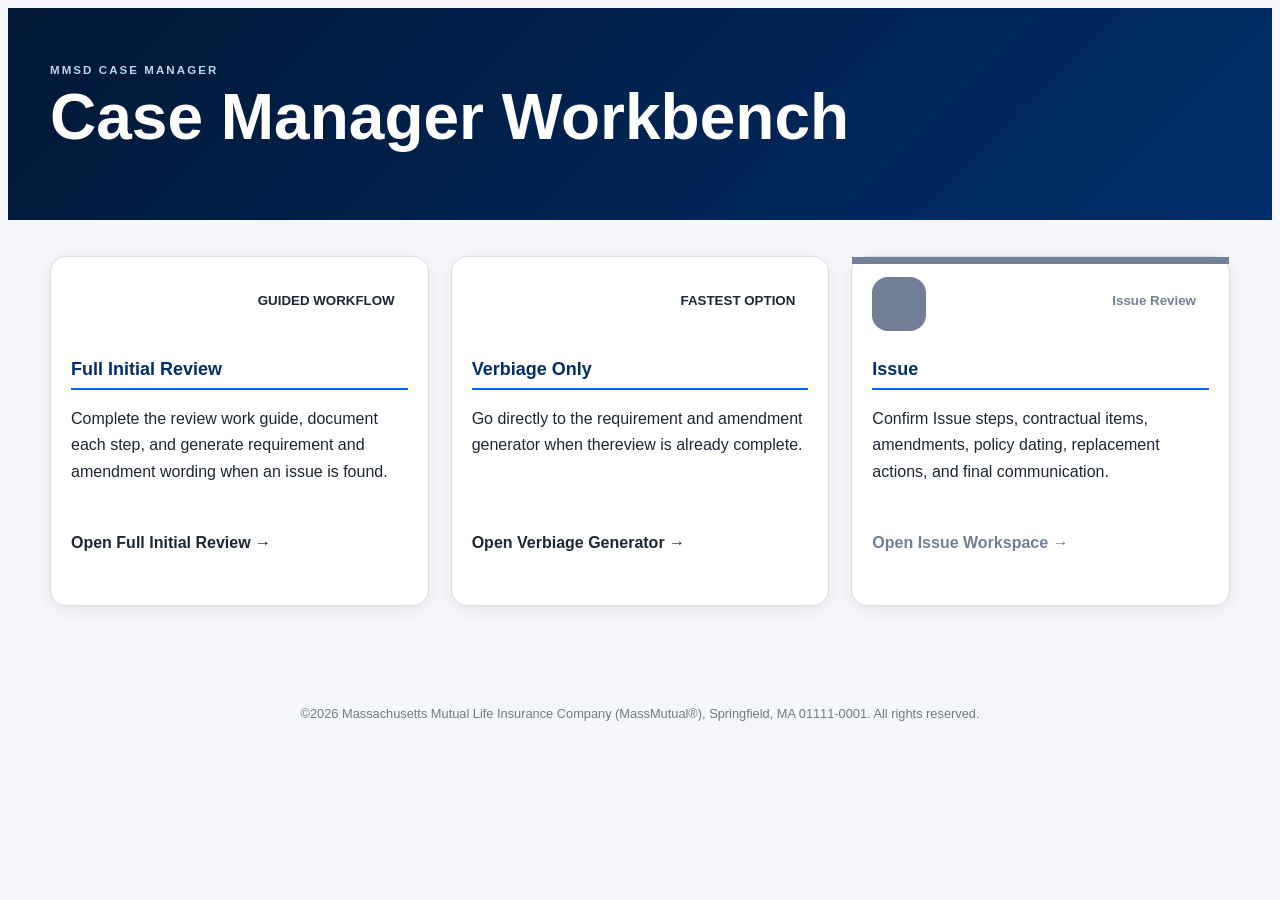
==== index.html @ f3a57f91 "added site" ====
<!doctype html>
<html lang="en">

<head>
  <meta charset="utf-8" />
  <meta name="viewport" content="width=device-width,initial-scale=1" />
  <title>Case Manager Workbench</title>
  <link rel="stylesheet" href="styles.css" />
</head>

<body>
  <header class="hero">
    <div class="shell">
      <p class="eyebrow">MMSD CASE MANAGER</p>
      <h1>Case Manager Workbench</h1>
    </div>
  </header>
  <main class="shell landing">
    <div class="cards">

      <a class="card tile navy" href="full-initial-review.html"><b class="icon"></b><small>GUIDED WORKFLOW</small>
        <h2>Full Initial Review</h2>
        <p>
          Complete the review work guide, document each step, and generate
          requirement and amendment wording when an issue is found.
        </p>
        <strong>Open Full Initial Review →</strong>
      </a>

      <a class="card tile blue" href="verbiage-only.html"><b class="icon">Aa</b><small>FASTEST OPTION</small>
        <h2>Verbiage Only</h2>
        <p>
          Go directly to the requirement and amendment generator when
          thereview is already complete.
        </p>
        <strong>Open Verbiage Generator →</strong>
      </a><a class="card tile gray" href="issue.html"><b class="icon"></b><small>Issue Review</small>
        <h2>Issue</h2>
        <p>
          Confirm Issue steps, contractual items, amendments, policy dating,
          replacement actions, and final communication.
        </p>
        <strong>Open Issue Workspace →</strong>
      </a>
    </div>
  </main>
  <footer>
    ©2026 Massachusetts Mutual Life Insurance Company (MassMutual®), Springfield, MA 01111-0001. All rights reserved.
  </footer>
</body>

</html>
---- styles.css ----
:root {
  /* MassMutual Primary */

  --mm-blue: #002e6b;
  --mm-dark-blue: #001735;
  --mm-charge-blue: #0265ff;
  --mm-peacock: #004db2;
  --mm-light-blue: #4dc7eb;

  /* Accent */

  --mm-green: #43b02a;
  --mm-yellow: #f6be00;
  --mm-orange: #ff671f;

  /* Utility */

  --page-bg: #f5f7fa;
  --panel-bg: #ffffff;
  --border: #d6dee8;
  --text-dark: #1c2733;
  --text-light: #6b7785;

  --shadow: 0 4px 18px rgba(0, 0, 0, 0.08);
}
* {
  box-sizing: border-box;
}
body {
  background: var(--page-bg);
  color: var(--text-dark);

  font-family:
    Segoe UI,
    Arial,
    sans-serif;
}
a {
  color: inherit;
}
.shell {
  width: min(1180px, calc(100% - 32px));
  margin: auto;
}
.hero,
.top {
  background: linear-gradient(135deg, var(--mm-dark-blue), var(--mm-blue));

  color: white;
}
.hero {
  padding: 56px 0;
}
.hero h1 {
  margin: 4px 0 10px;
  font-size: clamp(2.3rem, 5vw, 4rem);
}
.hero p:last-child,
.top p:last-child {
  color: #dceaf4;
}
.eyebrow {
  margin: 0;
  color: #bcd7e8;
  font-size: 0.72rem;
  font-weight: 800;
  letter-spacing: 0.18em;
}
.landing {
  padding: 36px 0 55px;
}
.cards {
  display: grid;
  grid-template-columns: repeat(3, 1fr);
  gap: 22px;
}
.tile {
  --c: var(--navy);
  display: block;
  min-height: 350px;
  padding: 28px;
  text-decoration: none;
  transition: 0.2s;
}
.tile:hover {
  transform: translateY(-5px);
}
.tile:before {
  position: absolute;
  inset: 0 0 auto;
  height: 7px;
  background: var(--c);
  content: "";
}
.tile {
  position: relative;
}
.tile.blue {
  --c: var(--blue);
}
.tile.gray {
  --c: #718096;
}
.icon {
  display: grid;
  place-items: center;
  width: 54px;
  height: 54px;
  border-radius: 16px;
  background: var(--c);
  color: white;
  font-size: 1.2rem;
}
.tile small {
  position: absolute;
  right: 24px;
  top: 30px;
  padding: 6px 9px;
  border-radius: 999px;
  background: var(--light);
  color: var(--c);
  font-weight: 800;
}
.tile h2 {
  margin-top: 28px;
  font-size: 1.6rem;
}
.tile p {
  min-height: 112px;
  color: var(--gray);
  line-height: 1.65;
}
.tile strong {
  color: var(--c);
}
.notice {
  margin-top: 24px;
  padding: 18px;
  border: 1px solid #cde2ef;
  border-radius: 15px;
  background: #eef8fd;
}
footer {
  padding: 25px;
  text-align: center;
  color: #6e7b85;
  font-size: 0.8rem;
}
.head {
  display: flex;
  gap: 22px;
  align-items: center;
  padding: 20px 0;
}
.head > a {
  padding: 10px 13px;
  border: 1px solid #ffffff44;
  border-radius: 10px;
  text-decoration: none;
  font-weight: 700;
}
.head h1 {
  margin: 3px 0;
  font-size: 1.75rem;
}
.head p {
  margin: 0;
}
.app {
  padding: 24px 0 50px;
}
.card {
  background: var(--panel-bg);

  border: 1px solid var(--border);

  border-radius: 16px;

  box-shadow: var(--shadow);

  padding: 20px;

  margin-bottom: 20px;
}
.card h2 {
  color: var(--mm-blue);

  font-size: 18px;

  border-bottom: 2px solid var(--mm-charge-blue);

  padding-bottom: 8px;

  margin-bottom: 15px;
}
.grid {
  display: grid;
  gap: 15px;
}
.grid.two {
  grid-template-columns: repeat(2, 1fr);
}
.grid.three {
  grid-template-columns: repeat(3, 1fr);
}
.grid.four {
  grid-template-columns: repeat(4, 1fr);
}
label {
  display: block;
  color: #3e4c57;
  font-size: 0.78rem;
  font-weight: 700;
}
input,
select,
textarea {
  width: 100%;
  margin-top: 7px;
  padding: 10px 11px;
  border: 1px solid #b9c9d4;
  border-radius: 10px;
  background: white;
  font: inherit;
  outline: none;
}
input:focus,
select:focus,
textarea:focus {
  border-color: var(--blue);
  box-shadow: 0 0 0 3px #2e78a61f;
}
textarea {
  resize: vertical;
  line-height: 1.55;
}
.buttons {
  display: flex;
  flex-wrap: wrap;
  gap: 9px;
  margin-top: 15px;
}
button {
  padding: 10px 14px;
  border: 0;
  border-radius: 10px;
  background: var(--navy);
  color: white;
  font: inherit;
  font-weight: 800;
  cursor: pointer;
}
.secondary {
  background: var(--blue);
}
.quiet {
  background: #e8edf1;
  color: #4e5d67;
}
.split {
  display: grid;
  grid-template-columns: 1fr minmax(370px, 0.9fr);
  gap: 22px;
  align-items: start;
}
.sticky {
  position: sticky;
  top: 18px;
}
.badge {
  float: right;
  padding: 5px 9px;
  border-radius: 999px;
  background: var(--blue);
  color: white;
  font-size: 0.72rem;
}
.list {
  max-height: 260px;
  padding-left: 28px;
  overflow: auto;
}
.list li {
  margin-bottom: 8px;
  padding: 10px;
  border-radius: 9px;
  background: #f4f7f9;
  line-height: 1.5;
}
.list .empty {
  margin-left: -28px;
  list-style: none;
  color: #697781;
}
.output {
  min-height: 390px;
}
.status {
  min-height: 18px;
  color: var(--green);
  font-size: 0.78rem;
  font-weight: 700;
}
.review-layout {
  display: grid;
  grid-template-columns: 300px 1fr;
  gap: 22px;
  align-items: start;
}
.progress-info {
  display: flex;
  justify-content: space-between;
  align-items: end;
}
.progress-info b {
  color: var(--blue);
  font-size: 1.8rem;
}
.track {
  height: 10px;
  margin: 12px 0 16px;
  overflow: hidden;
  border-radius: 999px;
  background: #e7edf1;
}
.track div {
  width: 0;
  height: 100%;
  background: var(--blue);
}
.review-step {
  display: grid;
  grid-template-columns: 1fr auto;
  gap: 12px;
  align-items: center;
  padding: 13px 0;
  border-bottom: 1px solid #edf1f4;
}
.review-step strong {
  font-size: 0.87rem;
}
.step-btn {
  width: 100%;

  margin-bottom: 8px;

  border: none;

  border-radius: 8px;

  padding: 12px;

  background: #edf3fb;

  color: var(--mm-blue);

  font-weight: 600;

  text-align: left;

  cursor: pointer;
}
.step-btn.active {
  background: var(--mm-blue);

  color: white;
}
.step-btn:hover {
  background: var(--mm-light-blue);

  color: var(--mm-dark-blue);
}
.step-actions {
  display: flex;
  gap: 6px;
}
.step-actions button {
  padding: 7px 9px;
  border: 1px solid var(--border);
  border-radius: 999px;
  background: white;
  color: #53616c;
  font-size: 0.7rem;
}
.step-actions .active.complete {
  background: #e8f7ef;
  color: #226346;
}
.step-actions .active.issue {
  background: #fff5df;
  color: #875a16;
}
.step-actions .active.na {
  background: #edf1f4;
}
.dialog-card {
  position: relative;
  padding: 26px;
}
.dialog-card label {
  margin-top: 12px;
}
.dialog-card .x {
  position: absolute;
  right: 12px;
  top: 10px;
  background: transparent;
  color: #687681;
  font-size: 1.6rem;
}
.dark {
  color: var(--blue);
}
dialog {
  width: min(560px, calc(100% - 24px));
  padding: 0;
  border: 0;
  border-radius: 20px;
  box-shadow: 0 25px 70px #0f23324d;
}
dialog::backdrop {
  background: #0b1d2a88;
}
.issue-layout {
  display: grid;
  grid-template-columns: 1.2fr 0.8fr;
  gap: 22px;
  align-items: start;
}
.check {
  display: flex;
  gap: 12px;
  align-items: center;
  padding: 13px 0;
  border-bottom: 1px solid #edf1f4;
}
.check input {
  width: 18px;
  height: 18px;
  margin: 0;
}
.warning {
  display: flex;
  gap: 13px;
  background: #fff8e9;
  border-color: #eed09a;
}
.warning > b {
  display: grid;
  place-items: center;
  flex: 0 0 34px;
  height: 34px;
  border-radius: 50%;
  background: #b7791f;
  color: white;
}
.warning p {
  color: #765923;
  line-height: 1.55;
}
@media (max-width: 900px) {
  .cards,
  .split,
  .review-layout,
  .issue-layout {
    grid-template-columns: 1fr;
  }
  .sticky {
    position: static;
  }
  .grid.four,
  .grid.three {
    grid-template-columns: repeat(2, 1fr);
  }
  .tile {
    min-height: auto;
  }
  .tile p {
    min-height: 0;
  }
}
@media (max-width: 600px) {
  .grid.two,
  .grid.three,
  .grid.four {
    grid-template-columns: 1fr;
  }
  .review-step {
    grid-template-columns: 1fr;
  }
  .step-actions {
    flex-wrap: wrap;
  }
}
.required-form-row {
  background: white;
  border: 1px solid #d8dfe6;
  border-radius: 8px;
  padding: 12px;
  margin-bottom: 10px;
}

.warning-note {
  background: #fff9e6;

  border-left: 5px solid var(--mm-yellow);

  border-radius: 6px;

  padding: 12px;

  margin-bottom: 10px;
}

.check-row {
  padding: 10px;
  border-bottom: 1px solid #ececec;
}

.case-condition-section {
  margin-top: 24px;
  padding-top: 20px;
  border-top: 1px solid #d8e1e8;
}

.case-condition-section h3 {
  margin: 0 0 6px;
  color: #173b5e;
}

.section-help {
  margin: 0 0 18px;
  color: #667681;
  font-size: 0.85rem;
}

.form-group-heading {
  margin: 22px 0 12px;
  color: #173b5e;
  font-size: 0.9rem;
}

.applicable-form-count {
  margin: 0 0 12px;
  color: #2e78a6;
  font-size: 0.8rem;
  font-weight: 700;
}

.required-form-row {
  background: white;

  border: 1px solid var(--border);

  border-radius: 10px;

  padding: 12px;

  margin-bottom: 10px;
}

.state-form-label {
  display: flex;
  gap: 12px;
  align-items: flex-start;
  cursor: pointer;
}

.state-form-checkbox {
  width: 18px;
  height: 18px;
  margin: 3px 0 0;
  flex: 0 0 auto;
}

.state-form-content {
  display: flex;
  min-width: 0;
  flex: 1;
  flex-direction: column;
  gap: 5px;
}

.state-form-header {
  display: flex;
  flex-wrap: wrap;
  gap: 9px;
  align-items: center;
}

.state-form-id {
  color: #173b5e;
  font-size: 0.95rem;
}

.form-description {
  color: #33434f;
  font-size: 0.85rem;
}

.form-condition {
  color: #667681;
  line-height: 1.45;
}

.required-badge,
.conditional-badge {
  padding: 4px 8px;
  border-radius: 999px;
  font-size: 0.68rem;
  font-weight: 800;
}

.required-badge {
  background: var(--mm-green);

  color: white;

  padding: 4px 8px;

  border-radius: 999px;

  font-size: 11px;

  font-weight: 700;
}

.conditional-badge {
  background: var(--mm-orange);

  color: white;

  padding: 4px 8px;

  border-radius: 999px;

  font-size: 11px;

  font-weight: 700;
}

.empty-state {
  padding: 12px;
  border-radius: 9px;
  color: #667681;
  background: #f4f7f9;
}
.review-sidebar {
  background: white;

  padding: 15px;

  border-radius: 16px;

  box-shadow: var(--shadow);
}

#generateEmail {
  background: var(--mm-charge-blue);

  color: white;

  border: none;

  border-radius: 10px;

  padding: 12px 18px;

  font-weight: 700;
}
#copyEmail {
  background: var(--mm-green);

  color: white;
}
.progress-bar {
  height: 10px;

  background: #e6edf5;

  border-radius: 999px;

  overflow: hidden;
}
#progressFill {
  width: 0%;

  height: 100%;

  background: linear-gradient(90deg, var(--mm-blue), var(--mm-charge-blue));
}
/* ========================================
   MASSMUTUAL STICKY DASHBOARD
======================================== */

.dashboard-strip {
  position: sticky;
  top: 0;
  z-index: 1000;

  display: grid;
  grid-template-columns: repeat(4, 1fr);
  gap: 10px;

  margin: 0 0 24px;
  padding: 12px;

  background: rgba(245, 247, 250, 0.97);
  border: 1px solid #d6dee8;
  border-radius: 14px;

  box-shadow: 0 8px 24px rgba(0, 23, 53, 0.12);

  backdrop-filter: blur(10px);
}

.dashboard-card {
  position: relative;
  min-width: 0;
  padding: 12px 14px;

  overflow: hidden;

  background: #ffffff;
  border: 1px solid #d6dee8;
  border-radius: 10px;
}

.dashboard-card::before {
  position: absolute;
  top: 0;
  left: 0;

  width: 4px;
  height: 100%;

  content: "";
  background: var(--mm-charge-blue);
}

.dashboard-label {
  display: block;

  margin-left: 6px;

  color: #5c6b7a;
  font-size: 0.68rem;
  font-weight: 700;
  letter-spacing: 0.06em;
  line-height: 1.3;
  text-transform: uppercase;
}

.dashboard-value {
  display: block;

  margin-top: 4px;
  margin-left: 6px;

  overflow: hidden;

  color: var(--mm-blue);
  font-size: 1.5rem;
  font-weight: 800;
  line-height: 1.25;
  text-overflow: ellipsis;
  white-space: nowrap;
}

.dashboard-value.success {
  color: var(--mm-green);
}

.dashboard-value.warning {
  color: var(--mm-orange);
}

/* ========================================
   COLLAPSIBLE STATE REQUIREMENTS
======================================== */

.collapsible-card {
  padding: 0;
  overflow: hidden;
}

.collapsible-summary {
  display: flex;
  align-items: center;
  justify-content: space-between;

  min-height: 74px;
  padding: 16px 20px;

  color: #ffffff;
  cursor: pointer;
  list-style: none;

  background: linear-gradient(135deg, var(--mm-dark-blue), var(--mm-blue));

  user-select: none;
}

.collapsible-summary::-webkit-details-marker {
  display: none;
}

.collapsible-summary::marker {
  display: none;
  content: "";
}

.summary-heading {
  display: flex;
  gap: 14px;
  align-items: center;
}

.summary-icon {
  display: inline-flex;
  align-items: center;
  justify-content: center;

  width: 42px;
  height: 42px;

  color: var(--mm-dark-blue);
  font-size: 0.75rem;
  font-weight: 900;

  background: var(--mm-light-blue);
  border-radius: 10px;
}

.summary-title {
  display: block;

  font-size: 1.05rem;
  font-weight: 800;
}

.summary-subtitle {
  display: block;

  margin-top: 3px;

  color: #d8e8ff;
  font-size: 0.78rem;
  font-weight: 500;
}

.collapse-indicator {
  color: var(--mm-light-blue);
  font-size: 0.85rem;

  transition: transform 180ms ease;
}

.collapsible-card[open] .collapse-indicator {
  transform: rotate(180deg);
}

.collapsible-content {
  padding: 20px;
}

.state-banner {
  margin-bottom: 20px;
  padding: 12px 14px;

  color: var(--mm-blue);
  font-weight: 700;

  background: #eef5ff;
  border-left: 5px solid var(--mm-charge-blue);
  border-radius: 8px;
}

.state-subsection {
  padding: 20px 0;
  border-top: 1px solid #d6dee8;
}

.state-subsection:first-of-type {
  padding-top: 0;
  border-top: 0;
}

.subsection-heading {
  display: flex;
  gap: 16px;
  align-items: normal;
}

/* ========================================
   CONSOLIDATED CASE SETUP
======================================== */

.case-setup-card {
  overflow: hidden;
}

.section-title-row,
.generated-notes-header {
  display: flex;
  gap: 20px;
  align-items: flex-start;
  justify-content: space-between;
}

.section-eyebrow {
  margin: 0 0 4px;

  color: var(--mm-peacock);
  font-size: 0.68rem;
  font-weight: 800;
  letter-spacing: 0.09em;
}

.section-description {
  margin: 6px 0 0;
  color: #617080;
  font-size: 0.82rem;
}

.setup-status {
  padding: 6px 10px;

  color: var(--mm-blue);
  font-size: 0.7rem;
  font-weight: 800;

  background: #e9f3ff;
  border-radius: 999px;
}

.case-setup-grid {
  display: grid;

  grid-template-columns:
    220px
    1fr
    180px;

  gap: 16px;

  margin-bottom: 12px;
}
.case-setup-secondary {
  display: grid;

  grid-template-columns: repeat(5, 1fr);

  gap: 12px;

  margin-bottom: 16px;
}
.case-field {
  display: flex;
  min-width: 0;
  flex-direction: column;
  gap: 6px;
  padding: 6px;
}

.case-field label {
  color: var(--mm-blue);
  font-size: 0.74rem;
  font-weight: 800;
}

.case-field input,
.case-field select {
  height: 38px;

  padding: 0 10px;
}

.field-guidance {
  color: #667681;
  font-size: 0.7rem;
  line-height: 1.4;
}

.field-guidance.required-guidance {
  color: var(--mm-orange);
  font-weight: 700;
}

.save-age-panel {
  margin-top: 18px;
  padding: 18px;

  background: #eef5ff;
  border-left: 5px solid var(--mm-charge-blue);
  border-radius: 10px;
}

.save-age-panel[hidden] {
  display: none;
}

.save-age-heading h3 {
  margin: 0;
  color: var(--mm-blue);
}

.save-age-heading p {
  margin: 4px 0 14px;
  color: #667681;
  font-size: 0.78rem;
}

.save-age-grid {
  display: grid;
  grid-template-columns: repeat(3, minmax(0, 1fr));
}

.save-age-message {
  margin: 12px 0 0;
  color: #536473;
  font-size: 0.76rem;
}

/* ========================================
   GENERATED NOTES
======================================== */

.generated-notes-section {
  margin-top: 24px;
  padding: 20px;

  background: #f7faff;
  border: 1px solid #cbd9e7;
  border-radius: 12px;
}

.generated-notes-header h3 {
  margin: 0;
  color: var(--mm-blue);
}

.generated-notes-header p {
  margin: 5px 0 0;
  color: #667681;
  font-size: 0.78rem;
}

.initial-review-notes {
  width: 100%;
  min-height: 270px;
  margin-top: 16px;
  padding: 16px;

  color: var(--mm-dark-blue);
  font-family: "Segoe UI", Arial, sans-serif;
  font-size: 0.86rem;
  line-height: 1.6;

  resize: vertical;

  background: #ffffff;
  border: 1px solid #aebdca;
  border-radius: 8px;
}

.primary-button {
  padding: 10px 16px;

  color: #ffffff;
  font-weight: 800;

  cursor: pointer;

  background: var(--mm-charge-blue);
  border: 0;
  border-radius: 8px;
}

.primary-button:hover {
  background: var(--mm-peacock);
}

.copy-status {
  min-height: 20px;
  margin: 8px 0 0;

  color: var(--mm-green);
  font-size: 0.78rem;
  font-weight: 700;
}

@media (max-width: 900px) {
  .case-setup-grid,
  .save-age-grid {
    grid-template-columns: repeat(2, 1fr);
  }
}

@media (max-width: 620px) {
  .case-setup-grid,
  .save-age-grid {
    grid-template-columns: 1fr;
  }

  .section-title-row,
  .generated-notes-header {
    flex-direction: column;
  }
}

.state-form-main {
  display: flex;
  gap: 18px;
  align-items: flex-start;
  justify-content: space-between;
}

.form-status-actions {
  display: flex;
  gap: 8px;
  flex: 0 0 auto;
}

.form-status-button {
  min-width: 68px;
  padding: 8px 11px;

  color: var(--mm-blue);
  font-weight: 800;

  cursor: pointer;

  background: #ffffff;
  border: 1px solid #b9c6d3;
  border-radius: 7px;
}

.igo-button:hover,
.igo-button.selected {
  color: #ffffff;
  background: var(--mm-green);
  border-color: var(--mm-green);
}

.nigo-button:hover,
.nigo-button.selected {
  color: #ffffff;
  background: var(--mm-orange);
  border-color: var(--mm-orange);
}

.form-review-result {
  font-size: 0.7rem;
  font-weight: 800;
}

.result-igo {
  color: var(--mm-green);
}

.result-nigo {
  color: var(--mm-orange);
}

.form-nigo-panel {
  margin-top: 16px;
  padding-top: 16px;

  border-top: 1px solid #d6dee8;
}

.form-nigo-panel[hidden] {
  display: none;
}

.nigo-panel-header strong {
  color: var(--mm-blue);
}

.nigo-panel-header p {
  margin: 4px 0 14px;
  color: #667681;
  font-size: 0.78rem;
}

.nigo-grid,
.generated-wording-grid {
  display: grid;
  grid-template-columns: repeat(3, minmax(0, 1fr));
  gap: 12px;
}

.generated-wording-grid {
  display: grid;

  grid-template-columns: 1fr 1fr;

  gap: 20px;

  margin-top: 15px;
}

.generated-wording-grid label {
  display: block;
  margin-bottom: 6px;

  color: var(--mm-blue);
  font-size: 0.75rem;
  font-weight: 800;
}

.generated-wording-grid textarea,
.nigo-grid textarea {
  width: 100%;
  padding: 10px;

  font: inherit;

  border: 1px solid #c7d2dc;
  border-radius: 7px;
}

.secondary-button {
  margin-top: 7px;
  padding: 8px 12px;

  color: var(--mm-blue);
  font-weight: 800;

  cursor: pointer;

  background: #e9f3ff;
  border: 1px solid #b9d5f5;
  border-radius: 7px;
}

.secondary-button:hover {
  color: #ffffff;
  background: var(--mm-peacock);
}

@media (max-width: 850px) {
  .state-form-main {
    flex-direction: column;
  }

  .nigo-grid,
  .generated-wording-grid {
    grid-template-columns: 1fr;
  }
}

.save-age-alert {
  margin-bottom: 16px;
  padding: 12px 14px;

  color: var(--mm-dark-blue);
  font-size: 0.8rem;
  font-weight: 700;
  line-height: 1.5;

  background: #fff4d2;
  border-left: 5px solid var(--mm-yellow);
  border-radius: 8px;
}

.save-age-alert[hidden] {
  display: none;
}

.save-age-results {
  display: grid;
  grid-template-columns: repeat(3, minmax(0, 1fr));
  gap: 12px;

  margin-top: 16px;
}

.save-age-results > div {
  padding: 14px;

  background: #ffffff;
  border: 1px solid #bed0e2;
  border-radius: 8px;
}

.save-age-result-label {
  display: block;

  margin-bottom: 5px;

  color: #637486;
  font-size: 0.66rem;
  font-weight: 800;
  letter-spacing: 0.06em;
  text-transform: uppercase;
}

.save-age-results strong {
  color: var(--mm-blue);
  font-size: 0.84rem;
  line-height: 1.45;
}

.save-age-eligible {
  color: var(--mm-green) !important;
  font-weight: 800;
  border-color: var(--mm-green) !important;
}

.save-age-not-eligible {
  color: var(--mm-orange) !important;
  font-weight: 800;
  border-color: var(--mm-orange) !important;
}

@media (max-width: 800px) {
  .save-age-results {
    grid-template-columns: 1fr;
  }
}
.amendment-fields-grid {
  display: grid;
  grid-template-columns: repeat(3, minmax(0, 1fr));
  gap: 12px;

  margin-top: 14px;
}

.amendment-template-status {
  color: #5f7184;
  font-size: 0.7rem;
  line-height: 1.4;
}

.amendment-template-status.error {
  color: var(--mm-orange);
  font-weight: 700;
}

.amendment-dynamic-fields:empty {
  display: none;
}

.requirement-inputs {
  margin-top: 14px;
}

.amendment-form-name,
.amendment-template,
.amendment-question,
.amendment-custom-form,
.amendment-field-input {
  width: 100%;
  min-height: 40px;
  padding: 8px 10px;

  color: #243443;
  font: inherit;

  background: #f8fafc;
  border: 1px solid #c7d2dc;
  border-radius: 6px;
}

textarea.amendment-field-input {
  min-height: 84px;
  resize: vertical;
}

@media (max-width: 900px) {
  .amendment-fields-grid {
    grid-template-columns: repeat(2, minmax(0, 1fr));
  }
}

@media (max-width: 620px) {
  .amendment-fields-grid {
    grid-template-columns: 1fr;
  }
}

.wording-column {
  padding: 16px;

  border: 1px solid #d8e1e8;

  border-radius: 10px;

  background: #fafcff;
}

.wording-column h4 {
  color: var(--mm-blue);

  margin-bottom: 10px;
}

.nigo-workspace {
  display: grid;
  grid-template-columns:
    minmax(0, 1fr)
    minmax(0, 1fr);
  gap: 20px;
  align-items: start;
  margin-top: 16px;
}

.nigo-workspace-column {
  min-width: 0;
  padding: 18px;
  border: 1px solid #cbd8e5;
  border-radius: 10px;
  background: #ffffff;
}

.amendment-column {
  border-top: 4px solid #0067b1;
}

.requirement-column {
  border-top: 4px solid #ff671f;
}

.nigo-column-heading {
  margin-bottom: 16px;
  padding-bottom: 12px;
  border-bottom: 1px solid #dce5ed;
}

.nigo-column-heading h4 {
  margin: 0 0 5px;
  color: #003b70;
  font-size: 1rem;
}

.nigo-column-heading p {
  margin: 0;
  color: #5f7184;
  font-size: 0.78rem;
  line-height: 1.4;
}

.amendment-dynamic-fields,
.requirement-dynamic-fields {
  display: grid;
  gap: 12px;
  margin-top: 12px;
}

.generated-output-block {
  margin-top: 18px;
  padding-top: 15px;
  border-top: 1px solid #dce5ed;
}

.generated-output-block label {
  display: block;
  margin-bottom: 7px;
  color: #003b70;
  font-weight: 700;
}

.generated-output-block textarea {
  width: 100%;
  min-height: 120px;
  margin-bottom: 10px;
  resize: vertical;
}

.requirement-template-status {
  display: block;
  margin-top: 5px;
  color: #5f7184;
  font-size: 0.7rem;
}

.requirement-template-status.error {
  color: #b42318;
  font-weight: 700;
}

@media (max-width: 900px) {
  .nigo-workspace {
    grid-template-columns: 1fr;
  }
}

.nigo-workspace {
  display: grid;

  grid-template-columns:
    minmax(0, 1fr)
    minmax(0, 1fr);
  gap: 24px;
  align-items: start;
  margin-top: 16px;
}
.case-indicators {
  display: flex;

  flex-wrap: wrap;

  gap: 12px 20px;

  padding: 10px 0;
}
.case-indicators select {
  width: 80px;

  min-width: 80px;
}

.case-indicators .case-field {
  border: none;

  padding: 0;

  min-height: auto;
}
.case-indicator-row {
  display: flex;

  gap: 28px;

  align-items: center;

  margin-bottom: 18px;

  padding: 10px 14px;

  background: #f5f8fc;

  border: 1px solid #d6dee8;

  border-radius: 10px;
}
.indicator-checkbox {
  display: inline-flex;
  align-items: center;
  gap: 6px;

  color: var(--mm-blue);
  font-size: 13px;
  font-weight: 700;
  .indicator-checkbox input {
    width: 16px;
    height: 16px;
    margin: 0;
  }
}
.indicator-checkbox input {
  width: 18px;

  height: 18px;
}
.case-setup-grid-top {
  display: grid;
  grid-template-columns: 220px 1fr 180px;
  gap: 16px;
}
.case-indicator-row h4 {
  margin: 0 12px 0 0;

  font-size: 14px;

  color: #003a7d;
}
.case-field {
  align-self: start;
}
.case-setup-grid-equal {
  display: grid;
  grid-template-columns: repeat(3, 1fr);
  gap: 16px;
}
.state-dashboard {
  display: grid;
  grid-template-columns: repeat(4, 1fr);
  gap: 12px;

  margin: 16px 0 20px;
}

.state-stat-card {
  background: #fff;
  border: 1px solid #d9e2ec;
  border-radius: 10px;

  padding: 12px 16px;
}

.state-stat-card span {
  display: block;

  font-size: 11px;
  text-transform: uppercase;

  color: #6b7785;

  font-weight: 700;
}

.state-stat-card strong {
  display: block;

  margin-top: 6px;

  font-size: 26px;

  color: #003a70;
}

.state-collapse-summary {
  display: flex;
  justify-content: space-between;
  align-items: center;

  cursor: pointer;

  padding: 12px 16px;

  background: #f4f7fa;

  border-radius: 8px;

  font-weight: 700;
}

.state-collapse-summary:hover {
  background: #e9f0f7;
}

.collapsible-inner {
  padding-top: 12px;
}

/* ========================================
   COMPACT NIGO WORKSPACE
======================================== */

/*
 * Keep the generated fields in the DOM for
 * amendment-engine.js, but do not display
 * duplicate output boxes under every form.
 */

.form-nigo-panel .generated-output-block {
  display: none;
}

/*
 * Reduce the size of each NIGO workspace.
 */

.form-nigo-panel {
  margin-top: 12px;
  padding: 14px;

  background: #f8fafc;
  border: 1px solid #d7e1ec;
  border-radius: 10px;
}

.nigo-panel-header {
  margin-bottom: 12px;
}

.nigo-panel-header p {
  margin: 3px 0 0;

  color: #667681;
  font-size: 0.76rem;
}

.nigo-workspace {
  gap: 14px;
}

.nigo-workspace-column {
  padding: 14px;

  background: #ffffff;
  border-radius: 9px;
}

.nigo-column-heading {
  margin-bottom: 12px;
  padding-bottom: 10px;
}

.nigo-column-heading h4 {
  margin: 0;
  font-size: 1rem;
}

.nigo-column-heading p {
  margin: 4px 0 0;
  font-size: 0.72rem;
}

.form-nigo-panel .case-field {
  margin-bottom: 10px;
}

.form-nigo-panel .case-field label {
  margin-bottom: 4px;
  font-size: 0.7rem;
}

.form-nigo-panel input,
.form-nigo-panel select,
.form-nigo-panel textarea {
  min-height: 38px;
  padding: 8px 11px;
}

/* ========================================
   REVIEW OUTPUT PACKAGE
======================================== */

.review-output-package {
  margin-top: 22px;
}

.review-output-header {
  display: flex;
  align-items: flex-start;
  justify-content: space-between;
  gap: 20px;

  margin-bottom: 16px;
}

.review-output-header h2 {
  margin: 0;
}

.review-output-summary {
  display: grid;
  grid-template-columns: repeat(3, 1fr);
  gap: 12px;

  margin-bottom: 18px;
}

.output-summary-card {
  padding: 12px 14px;

  background: #f7faff;
  border: 1px solid #d5e0ec;
  border-radius: 9px;
}

.output-summary-card span {
  display: block;

  color: #667681;
  font-size: 0.68rem;
  font-weight: 800;
  letter-spacing: 0.05em;
  text-transform: uppercase;
}

.output-summary-card strong {
  display: block;

  margin-top: 5px;

  color: #003a70;
  font-size: 1.45rem;
}

.compiled-output-section {
  margin-top: 12px;

  border: 1px solid #d5e0ec;
  border-radius: 10px;

  overflow: hidden;
}

.compiled-output-summary {
  display: flex;
  align-items: center;
  justify-content: space-between;
  gap: 16px;

  padding: 13px 16px;

  cursor: pointer;

  color: #003a70;
  background: #f4f7fa;

  font-weight: 800;
}

.compiled-output-summary:hover {
  background: #eaf1f7;
}

.compiled-output-content {
  padding: 14px;
}

.compiled-output-actions {
  display: flex;
  justify-content: flex-end;

  margin-bottom: 10px;
}

.compiled-output-textarea {
  width: 100%;
  min-height: 190px;

  padding: 14px;

  resize: vertical;

  color: #253746;
  background: #ffffff;
  border: 1px solid #cbd8e5;
  border-radius: 8px;

  font-family: inherit;
  font-size: 0.84rem;
  line-height: 1.55;
}

.compiled-output-textarea:placeholder-shown {
  min-height: 90px;
}

@media (max-width: 850px) {
  .review-output-summary {
    grid-template-columns: 1fr;
  }

  .review-output-header {
    flex-direction: column;
  }
}

.compiled-output-grid {
    display: grid;

    grid-template-columns:
        1fr 1fr;

    gap: 20px;

    margin-top: 20px;
}
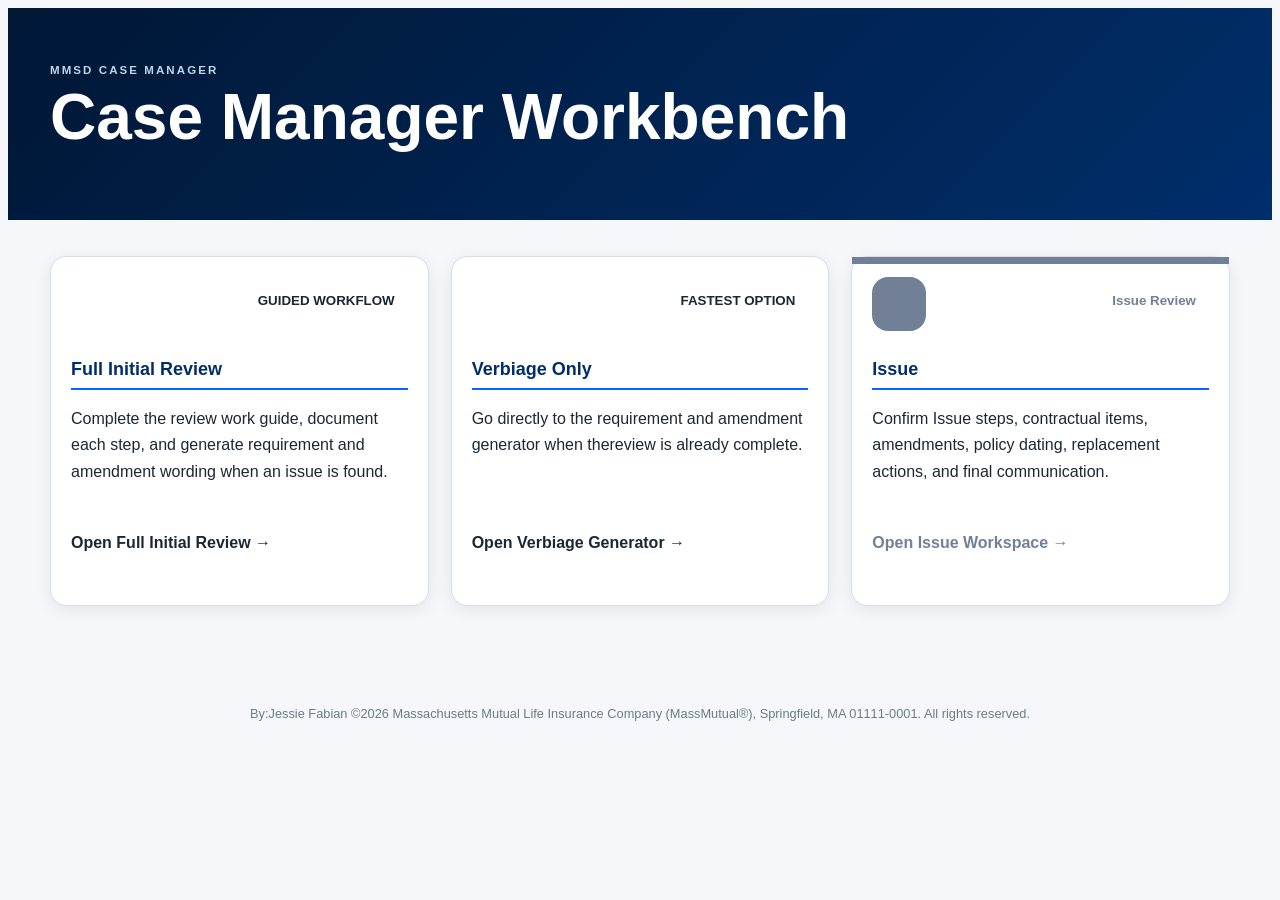
==== commit 079b34de: "corrections" ====
--- a/index.html
+++ b/index.html
@@ -45,7 +45,7 @@
     </div>
   </main>
   <footer>
-    ©2026 Massachusetts Mutual Life Insurance Company (MassMutual®), Springfield, MA 01111-0001. All rights reserved.
+    By:Jessie Fabian ©2026 Massachusetts Mutual Life Insurance Company (MassMutual®), Springfield, MA 01111-0001. All rights reserved.
   </footer>
 </body>
 
--- a/styles.css
+++ b/styles.css
@@ -1814,7 +1814,8 @@
 
 .compiled-output-textarea {
   width: 100%;
-  min-height: 190px;
+  min-height: 180px;
+  max-height: 400px;
 
   padding: 14px;
 
@@ -1845,12 +1846,108 @@
 }
 
 .compiled-output-grid {
-    display: grid;
-
-    grid-template-columns:
-        1fr 1fr;
-
-    gap: 20px;
-
-    margin-top: 20px;
-}+  display: grid;
+
+  grid-template-columns: 1fr 1fr;
+
+  gap: 20px;
+
+  margin-top: 20px;
+}
+.review-workspace {
+  max-width: 1550px;
+  margin: 0 auto;
+  padding: 0 20px;
+}
+
+.compiled-output-actions .secondary-button {
+  margin-top: 0;
+
+  padding: 6px 10px;
+
+  font-size: 0.75rem;
+
+  min-height: auto;
+
+  width: auto;
+}
+.amendment-card {
+  margin-top: 12px;
+
+  padding: 14px;
+
+  border: 1px solid #d6dee8;
+
+  border-radius: 8px;
+
+  background: #fafcff;
+}
+
+.amendment-card-header {
+  display: flex;
+
+  justify-content: space-between;
+
+  align-items: center;
+
+  margin-bottom: 12px;
+}
+
+.remove-amendment {
+  background: #fbeaea;
+
+  color: #b42318;
+
+  padding: 5px 10px;
+}
+
+.saved-amendments {
+  margin-top: 15px;
+
+  padding-top: 15px;
+
+  border-top: 1px solid #dce5ed;
+}
+
+.saved-amendment-list {
+  display: flex;
+
+  flex-direction: column;
+
+  gap: 6px;
+
+  margin: 10px 0;
+}
+
+.saved-amendment-row {
+  display: flex;
+
+  justify-content: space-between;
+
+  align-items: center;
+
+  padding: 8px 10px;
+
+  border-radius: 6px;
+
+  background: #f5f8fc;
+
+  border: 1px solid #d6dee8;
+}
+
+.saved-amendment-row button {
+  background: #ffe9e9;
+
+  color: #b42318;
+
+  padding: 4px 8px;
+
+  font-size: 12px;
+}
+.amendment-divider {
+  border: 0;
+
+  border-top: 1px solid #dce5ed;
+
+  margin: 16px 0;
+}
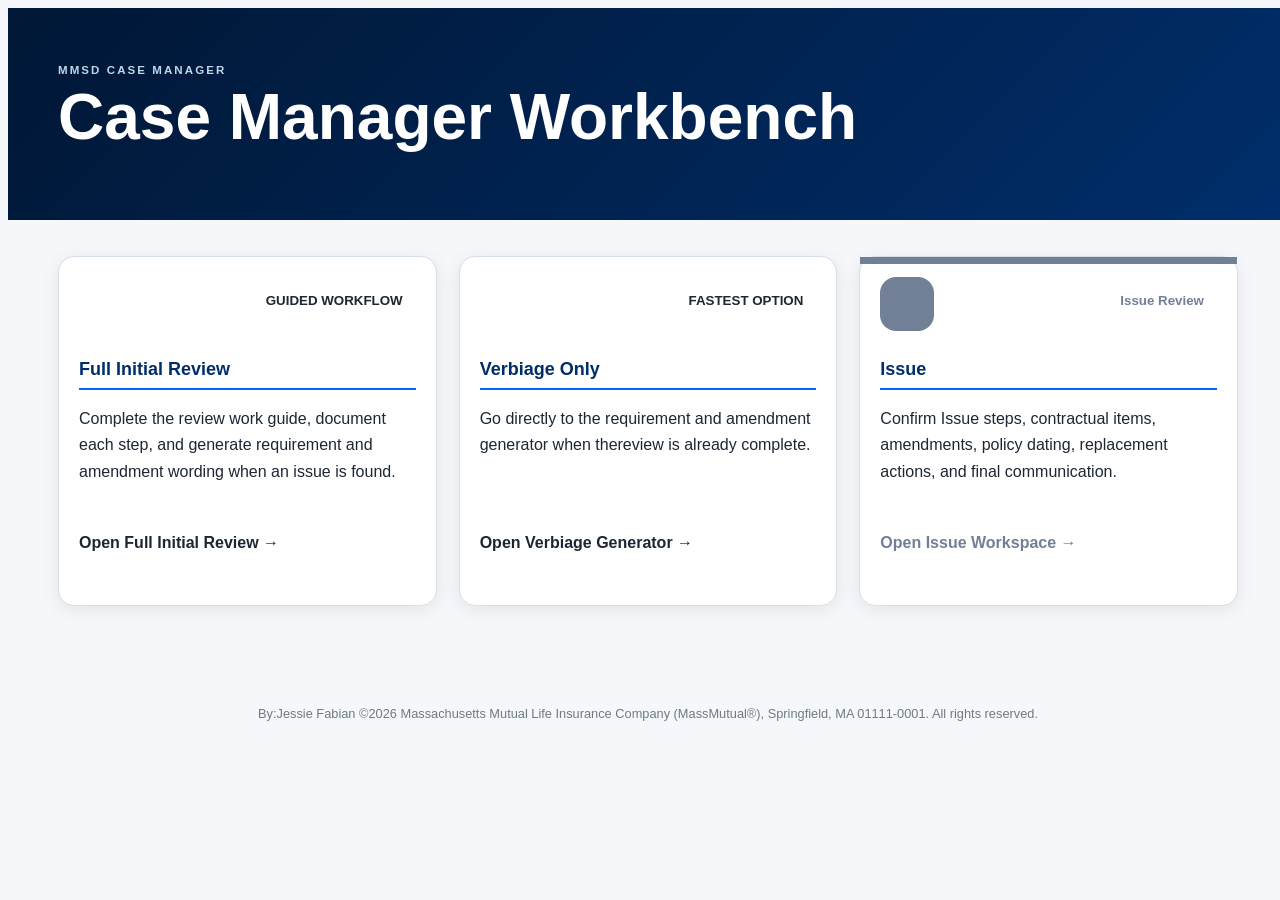
==== commit 51a28301: "layour cleanup" ====
--- a/index.html
+++ b/index.html
@@ -11,6 +11,7 @@
 <body>
   <header class="hero">
     <div class="shell">
+      
       <p class="eyebrow">MMSD CASE MANAGER</p>
       <h1>Case Manager Workbench</h1>
     </div>
--- a/styles.css
+++ b/styles.css
@@ -23,10 +23,15 @@
 
   --shadow: 0 4px 18px rgba(0, 0, 0, 0.08);
 }
+
 * {
   box-sizing: border-box;
 }
+
+html,
 body {
+  width: 100%;
+  overflow-x: hidden;
   background: var(--page-bg);
   color: var(--text-dark);
 
@@ -35,30 +40,37 @@
     Arial,
     sans-serif;
 }
+
 a {
   color: inherit;
 }
+
 .shell {
   width: min(1180px, calc(100% - 32px));
   margin: auto;
 }
+
 .hero,
 .top {
   background: linear-gradient(135deg, var(--mm-dark-blue), var(--mm-blue));
 
   color: white;
 }
+
 .hero {
   padding: 56px 0;
 }
+
 .hero h1 {
   margin: 4px 0 10px;
   font-size: clamp(2.3rem, 5vw, 4rem);
 }
+
 .hero p:last-child,
 .top p:last-child {
   color: #dceaf4;
 }
+
 .eyebrow {
   margin: 0;
   color: #bcd7e8;
@@ -66,14 +78,17 @@
   font-weight: 800;
   letter-spacing: 0.18em;
 }
+
 .landing {
   padding: 36px 0 55px;
 }
+
 .cards {
   display: grid;
   grid-template-columns: repeat(3, 1fr);
   gap: 22px;
 }
+
 .tile {
   --c: var(--navy);
   display: block;
@@ -82,9 +97,11 @@
   text-decoration: none;
   transition: 0.2s;
 }
+
 .tile:hover {
   transform: translateY(-5px);
 }
+
 .tile:before {
   position: absolute;
   inset: 0 0 auto;
@@ -92,15 +109,19 @@
   background: var(--c);
   content: "";
 }
+
 .tile {
   position: relative;
 }
+
 .tile.blue {
   --c: var(--blue);
 }
+
 .tile.gray {
   --c: #718096;
 }
+
 .icon {
   display: grid;
   place-items: center;
@@ -111,6 +132,7 @@
   color: white;
   font-size: 1.2rem;
 }
+
 .tile small {
   position: absolute;
   right: 24px;
@@ -121,18 +143,22 @@
   color: var(--c);
   font-weight: 800;
 }
+
 .tile h2 {
   margin-top: 28px;
   font-size: 1.6rem;
 }
+
 .tile p {
   min-height: 112px;
   color: var(--gray);
   line-height: 1.65;
 }
+
 .tile strong {
   color: var(--c);
 }
+
 .notice {
   margin-top: 24px;
   padding: 18px;
@@ -140,18 +166,21 @@
   border-radius: 15px;
   background: #eef8fd;
 }
+
 footer {
   padding: 25px;
   text-align: center;
   color: #6e7b85;
   font-size: 0.8rem;
 }
+
 .head {
   display: flex;
   gap: 22px;
   align-items: center;
   padding: 20px 0;
 }
+
 .head > a {
   padding: 10px 13px;
   border: 1px solid #ffffff44;
@@ -159,16 +188,20 @@
   text-decoration: none;
   font-weight: 700;
 }
+
 .head h1 {
   margin: 3px 0;
   font-size: 1.75rem;
 }
+
 .head p {
   margin: 0;
 }
+
 .app {
   padding: 24px 0 50px;
 }
+
 .card {
   background: var(--panel-bg);
 
@@ -182,6 +215,7 @@
 
   margin-bottom: 20px;
 }
+
 .card h2 {
   color: var(--mm-blue);
 
@@ -193,28 +227,36 @@
 
   margin-bottom: 15px;
 }
+
 .grid {
   display: grid;
   gap: 15px;
 }
+
 .grid.two {
   grid-template-columns: repeat(2, 1fr);
 }
+
 .grid.three {
   grid-template-columns: repeat(3, 1fr);
 }
+
 .grid.four {
   grid-template-columns: repeat(4, 1fr);
 }
+
 label {
   display: block;
   color: #3e4c57;
   font-size: 0.78rem;
   font-weight: 700;
 }
+
 input,
 select,
 textarea {
+  max-width: 100%;
+  width: 100%;
   width: 100%;
   margin-top: 7px;
   padding: 10px 11px;
@@ -224,22 +266,26 @@
   font: inherit;
   outline: none;
 }
+
 input:focus,
 select:focus,
 textarea:focus {
   border-color: var(--blue);
   box-shadow: 0 0 0 3px #2e78a61f;
 }
+
 textarea {
   resize: vertical;
   line-height: 1.55;
 }
+
 .buttons {
   display: flex;
   flex-wrap: wrap;
   gap: 9px;
   margin-top: 15px;
 }
+
 button {
   padding: 10px 14px;
   border: 0;
@@ -250,23 +296,28 @@
   font-weight: 800;
   cursor: pointer;
 }
+
 .secondary {
   background: var(--blue);
 }
+
 .quiet {
   background: #e8edf1;
   color: #4e5d67;
 }
+
 .split {
   display: grid;
   grid-template-columns: 1fr minmax(370px, 0.9fr);
   gap: 22px;
   align-items: start;
 }
+
 .sticky {
   position: sticky;
   top: 18px;
 }
+
 .badge {
   float: right;
   padding: 5px 9px;
@@ -275,11 +326,13 @@
   color: white;
   font-size: 0.72rem;
 }
+
 .list {
   max-height: 260px;
   padding-left: 28px;
   overflow: auto;
 }
+
 .list li {
   margin-bottom: 8px;
   padding: 10px;
@@ -287,35 +340,45 @@
   background: #f4f7f9;
   line-height: 1.5;
 }
+
 .list .empty {
   margin-left: -28px;
   list-style: none;
   color: #697781;
 }
+
 .output {
   min-height: 390px;
 }
+
 .status {
   min-height: 18px;
   color: var(--green);
   font-size: 0.78rem;
   font-weight: 700;
 }
+
 .review-layout {
-  display: grid;
-  grid-template-columns: 300px 1fr;
-  gap: 22px;
-  align-items: start;
-}
+    display: grid;
+
+    grid-template-columns: 360px minmax(0, 1fr);
+
+    gap: 24px;
+
+    align-items: start;
+}
+
 .progress-info {
   display: flex;
   justify-content: space-between;
   align-items: end;
 }
+
 .progress-info b {
   color: var(--blue);
   font-size: 1.8rem;
 }
+
 .track {
   height: 10px;
   margin: 12px 0 16px;
@@ -323,11 +386,13 @@
   border-radius: 999px;
   background: #e7edf1;
 }
+
 .track div {
   width: 0;
   height: 100%;
   background: var(--blue);
 }
+
 .review-step {
   display: grid;
   grid-template-columns: 1fr auto;
@@ -336,9 +401,11 @@
   padding: 13px 0;
   border-bottom: 1px solid #edf1f4;
 }
+
 .review-step strong {
   font-size: 0.87rem;
 }
+
 .step-btn {
   width: 100%;
 
@@ -360,20 +427,24 @@
 
   cursor: pointer;
 }
+
 .step-btn.active {
   background: var(--mm-blue);
 
   color: white;
 }
+
 .step-btn:hover {
   background: var(--mm-light-blue);
 
   color: var(--mm-dark-blue);
 }
+
 .step-actions {
   display: flex;
   gap: 6px;
 }
+
 .step-actions button {
   padding: 7px 9px;
   border: 1px solid var(--border);
@@ -382,24 +453,30 @@
   color: #53616c;
   font-size: 0.7rem;
 }
+
 .step-actions .active.complete {
   background: #e8f7ef;
   color: #226346;
 }
+
 .step-actions .active.issue {
   background: #fff5df;
   color: #875a16;
 }
+
 .step-actions .active.na {
   background: #edf1f4;
 }
+
 .dialog-card {
   position: relative;
   padding: 26px;
 }
+
 .dialog-card label {
   margin-top: 12px;
 }
+
 .dialog-card .x {
   position: absolute;
   right: 12px;
@@ -408,9 +485,11 @@
   color: #687681;
   font-size: 1.6rem;
 }
+
 .dark {
   color: var(--blue);
 }
+
 dialog {
   width: min(560px, calc(100% - 24px));
   padding: 0;
@@ -418,15 +497,18 @@
   border-radius: 20px;
   box-shadow: 0 25px 70px #0f23324d;
 }
+
 dialog::backdrop {
   background: #0b1d2a88;
 }
+
 .issue-layout {
   display: grid;
   grid-template-columns: 1.2fr 0.8fr;
   gap: 22px;
   align-items: start;
 }
+
 .check {
   display: flex;
   gap: 12px;
@@ -434,17 +516,20 @@
   padding: 13px 0;
   border-bottom: 1px solid #edf1f4;
 }
+
 .check input {
   width: 18px;
   height: 18px;
   margin: 0;
 }
+
 .warning {
   display: flex;
   gap: 13px;
   background: #fff8e9;
   border-color: #eed09a;
 }
+
 .warning > b {
   display: grid;
   place-items: center;
@@ -454,10 +539,12 @@
   background: #b7791f;
   color: white;
 }
+
 .warning p {
   color: #765923;
   line-height: 1.55;
 }
+
 @media (max-width: 900px) {
   .cards,
   .split,
@@ -465,33 +552,41 @@
   .issue-layout {
     grid-template-columns: 1fr;
   }
+
   .sticky {
     position: static;
   }
+
   .grid.four,
   .grid.three {
     grid-template-columns: repeat(2, 1fr);
   }
+
   .tile {
     min-height: auto;
   }
+
   .tile p {
     min-height: 0;
   }
 }
+
 @media (max-width: 600px) {
   .grid.two,
   .grid.three,
   .grid.four {
     grid-template-columns: 1fr;
   }
+
   .review-step {
     grid-template-columns: 1fr;
   }
+
   .step-actions {
     flex-wrap: wrap;
   }
 }
+
 .required-form-row {
   background: white;
   border: 1px solid #d8dfe6;
@@ -645,15 +740,6 @@
   color: #667681;
   background: #f4f7f9;
 }
-.review-sidebar {
-  background: white;
-
-  padding: 15px;
-
-  border-radius: 16px;
-
-  box-shadow: var(--shadow);
-}
 
 #generateEmail {
   background: var(--mm-charge-blue);
@@ -668,11 +754,13 @@
 
   font-weight: 700;
 }
+
 #copyEmail {
   background: var(--mm-green);
 
   color: white;
 }
+
 .progress-bar {
   height: 10px;
 
@@ -682,6 +770,7 @@
 
   overflow: hidden;
 }
+
 #progressFill {
   width: 0%;
 
@@ -689,6 +778,7 @@
 
   background: linear-gradient(90deg, var(--mm-blue), var(--mm-charge-blue));
 }
+
 /* ========================================
    MASSMUTUAL STICKY DASHBOARD
 ======================================== */
@@ -937,15 +1027,13 @@
 .case-setup-grid {
   display: grid;
 
-  grid-template-columns:
-    220px
-    1fr
-    180px;
+  grid-template-columns: 220px 1fr 180px;
 
   gap: 16px;
 
   margin-bottom: 12px;
 }
+
 .case-setup-secondary {
   display: grid;
 
@@ -955,6 +1043,7 @@
 
   margin-bottom: 16px;
 }
+
 .case-field {
   display: flex;
   min-width: 0;
@@ -1320,6 +1409,7 @@
     grid-template-columns: 1fr;
   }
 }
+
 .amendment-fields-grid {
   display: grid;
   grid-template-columns: repeat(3, minmax(0, 1fr));
@@ -1399,12 +1489,13 @@
 
 .nigo-workspace {
   display: grid;
-  grid-template-columns:
-    minmax(0, 1fr)
-    minmax(0, 1fr);
-  gap: 20px;
-  align-items: start;
-  margin-top: 16px;
+  grid-template-columns: repeat(2, 1fr);
+}
+
+@media (max-width: 768px) {
+  .nigo-workspace {
+    grid-template-columns: 1fr;
+  }
 }
 
 .nigo-workspace-column {
@@ -1490,13 +1581,12 @@
 .nigo-workspace {
   display: grid;
 
-  grid-template-columns:
-    minmax(0, 1fr)
-    minmax(0, 1fr);
+  grid-template-columns: minmax(0, 1fr) minmax(0, 1fr);
   gap: 24px;
   align-items: start;
   margin-top: 16px;
 }
+
 .case-indicators {
   display: flex;
 
@@ -1506,6 +1596,7 @@
 
   padding: 10px 0;
 }
+
 .case-indicators select {
   width: 80px;
 
@@ -1519,47 +1610,64 @@
 
   min-height: auto;
 }
+
 .case-indicator-row {
   display: flex;
-
   gap: 28px;
-
   align-items: center;
-
   margin-bottom: 18px;
-
   padding: 10px 14px;
-
   background: #f5f8fc;
-
   border: 1px solid #d6dee8;
-
   border-radius: 10px;
 }
+
+@media (max-width: 768px) {
+  .case-indicator-row {
+    flex-direction: column;
+    align-items: flex-start;
+    gap: 10px;
+  }
+}
+
 .indicator-checkbox {
   display: inline-flex;
   align-items: center;
   gap: 6px;
-
   color: var(--mm-blue);
   font-size: 13px;
   font-weight: 700;
-  .indicator-checkbox input {
-    width: 16px;
-    height: 16px;
-    margin: 0;
-  }
-}
+}
+
+.indicator-checkbox input {
+  width: 16px;
+  height: 16px;
+  margin: 0;
+}
+
 .indicator-checkbox input {
   width: 18px;
 
   height: 18px;
 }
+
 .case-setup-grid-top {
   display: grid;
   grid-template-columns: 220px 1fr 180px;
   gap: 16px;
 }
+
+@media (max-width: 900px) {
+  .case-setup-grid-top,
+  .case-setup-grid {
+    grid-template-columns: 1fr;
+  }
+
+  .case-setup-secondary {
+    grid-template-columns: 1fr;
+  }
+}
+
 .case-indicator-row h4 {
   margin: 0 12px 0 0;
 
@@ -1567,14 +1675,17 @@
 
   color: #003a7d;
 }
+
 .case-field {
   align-self: start;
 }
+
 .case-setup-grid-equal {
   display: grid;
   grid-template-columns: repeat(3, 1fr);
   gap: 16px;
 }
+
 .state-dashboard {
   display: grid;
   grid-template-columns: repeat(4, 1fr);
@@ -1854,10 +1965,11 @@
 
   margin-top: 20px;
 }
+
 .review-workspace {
-  max-width: 1550px;
-  margin: 0 auto;
-  padding: 0 20px;
+  max-width: 1700px;
+margin: 0 auto;
+padding: 0 20px;
 }
 
 .compiled-output-actions .secondary-button {
@@ -1871,6 +1983,7 @@
 
   width: auto;
 }
+
 .amendment-card {
   margin-top: 12px;
 
@@ -1944,6 +2057,7 @@
 
   font-size: 12px;
 }
+
 .amendment-divider {
   border: 0;
 
@@ -1951,3 +2065,209 @@
 
   margin: 16px 0;
 }
+
+@media (max-width: 1024px) {
+  .review-layout {
+    grid-template-columns: 1fr;
+  }
+
+  .step-btn {
+    flex: 1 1 150px;
+  }
+
+  #reviewContent {
+    width: 100%;
+    min-width: 0;
+  }
+
+  .nigo-workspace {
+    grid-template-columns: 1fr;
+  }
+
+  .compiled-output-grid {
+    grid-template-columns: 1fr;
+  }
+}
+
+@media (max-width: 768px) {
+  .review-header {
+    flex-direction: column;
+    gap: 15px;
+  }
+
+  .progress-panel {
+    width: 100%;
+  }
+
+  .dashboard-strip {
+    grid-template-columns: repeat(2, 1fr);
+  }
+
+  .case-setup-grid-equal {
+    grid-template-columns: 1fr;
+  }
+
+  .save-age-grid {
+    grid-template-columns: 1fr;
+  }
+
+  .state-dashboard {
+    grid-template-columns: repeat(2, 1fr);
+  }
+
+  .review-output-summary {
+    grid-template-columns: 1fr;
+  }
+
+  textarea {
+    min-height: 120px;
+  }
+}
+
+@media (max-width: 600px) {
+  .dashboard-strip {
+    grid-template-columns: 1fr;
+  }
+
+  .dashboard-card {
+    min-height: auto;
+  }
+}
+
+.form-status-button,
+.secondary-button,
+.primary-button {
+  width: auto;
+}
+
+.saved-amendment-text {
+  word-break: break-word;
+}
+
+
+.sidebar-section {
+    background: #ffffff;
+    border: 1px solid #d9e2ef;
+    border-radius: 12px;
+    padding: 16px;
+}
+.sidebar-workspace {
+    background: #ffffff;
+overflow: hidden;
+    border: 1px solid #d9e2ef;
+
+    border-radius: 12px;
+
+    padding: 16px;
+
+    display: flex;
+    flex-direction: column;
+    gap: 12px;
+}
+.workspace-heading {
+    margin: 0;
+
+    font-size: 16px;
+
+    font-weight: 700;
+
+    color: #003057;
+}
+.sidebar-workspace textarea {
+    min-height: 80px;
+max-height: 180px;
+resize: vertical;
+}
+.review-sidebar::-webkit-scrollbar {
+    width: 8px;
+}
+.review-sidebar::-webkit-scrollbar-thumb {
+    background: #c8d3df;
+    border-radius: 999px;
+}
+.sidebar-section,
+.sidebar-workspace {
+    background: white;
+
+    border: 1px solid #d9e2ef;
+
+    border-radius: 12px;
+
+    padding: 16px;
+}
+.sidebar-heading,
+.workspace-heading {
+    margin-top: 0;
+
+    margin-bottom: 12px;
+
+    color: #003057;
+
+    font-size: 16px;
+
+    font-weight: 700;
+}
+#requirementsSection,
+#amendmentsSection {
+    display: none;
+}
+
+#globalGeneratedAmendment:placeholder-shown {
+    display: none;
+}
+
+#globalGeneratedRequirement:placeholder-shown {
+    display: none;
+}
+
+.review-sidebar {
+    position: sticky;
+    top: 90px;
+
+    align-self: start;
+
+    display: flex;
+    flex-direction: column;
+
+    max-height: calc(100vh - 100px);
+
+    overflow-y: auto;
+
+    padding: 12px;
+
+    background: #f7faff;
+
+    border: 1px solid #d6dee8;
+
+    border-radius: 16px;
+}
+
+.workspace-summary {
+    list-style: none;
+
+    cursor: pointer;
+
+    font-size: 16px;
+
+    font-weight: 700;
+
+    color: var(--mm-blue);
+
+    padding: 4px;
+    display: flex;
+justify-content: space-between;
+align-items: center;
+}
+.workspace-summary::-webkit-details-marker {
+    display: none;
+}
+.workspace-summary::after {
+    content: "▼";
+
+    font-size: 11px;
+
+    transition: transform 0.2s ease;
+}
+.sidebar-workspace[open] .workspace-summary::after {
+    transform: rotate(180deg);
+}
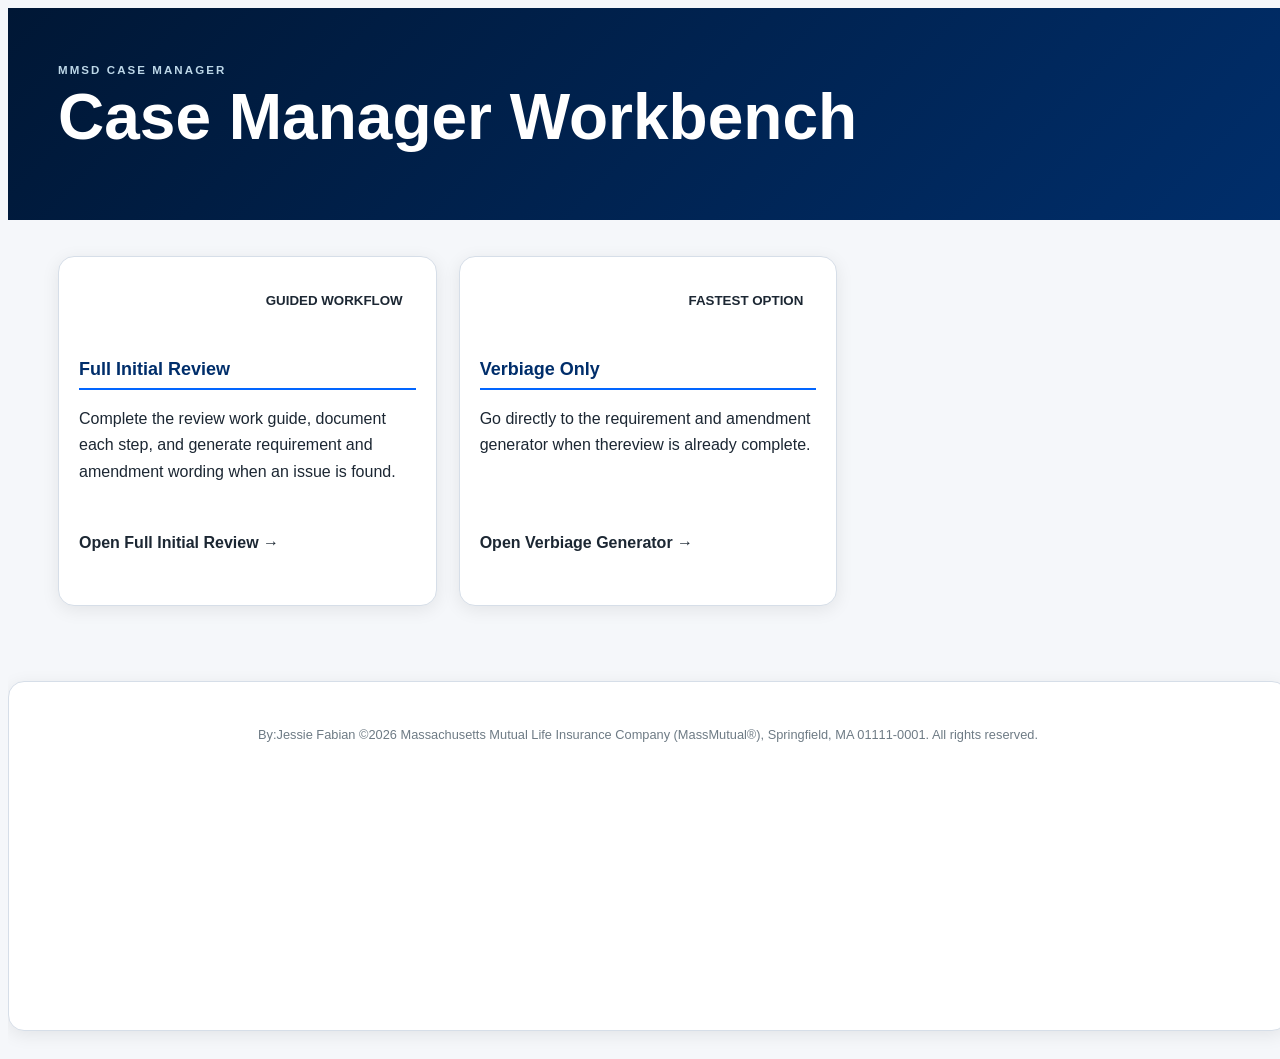
==== commit f91f9782: ".." ====
--- a/index.html
+++ b/index.html
@@ -5,13 +5,13 @@
   <meta charset="utf-8" />
   <meta name="viewport" content="width=device-width,initial-scale=1" />
   <title>Case Manager Workbench</title>
-  <link rel="stylesheet" href="styles.css" />
+   <link rel="stylesheet" href="styles.css" />
 </head>
 
 <body>
   <header class="hero">
     <div class="shell">
-      
+
       <p class="eyebrow">MMSD CASE MANAGER</p>
       <h1>Case Manager Workbench</h1>
     </div>
@@ -35,6 +35,8 @@
           thereview is already complete.
         </p>
         <strong>Open Verbiage Generator →</strong>
+
+        <!---
       </a><a class="card tile gray" href="issue.html"><b class="icon"></b><small>Issue Review</small>
         <h2>Issue</h2>
         <p>
@@ -44,6 +46,7 @@
         <strong>Open Issue Workspace →</strong>
       </a>
     </div>
+---->
   </main>
   <footer>
     By:Jessie Fabian ©2026 Massachusetts Mutual Life Insurance Company (MassMutual®), Springfield, MA 01111-0001. All rights reserved.
--- a/styles.css
+++ b/styles.css
@@ -330,7 +330,6 @@
 .list {
   max-height: 260px;
   padding-left: 28px;
-  overflow: auto;
 }
 
 .list li {
@@ -359,13 +358,14 @@
 }
 
 .review-layout {
-    display: grid;
-
-    grid-template-columns: 360px minmax(0, 1fr);
-
-    gap: 24px;
-
-    align-items: start;
+  display: grid;
+  grid-template-columns: 360px minmax(0, 1fr);
+  gap: 24px;
+  align-items: start;
+}
+
+#reviewContent {
+  min-width: 0;
 }
 
 .progress-info {
@@ -588,11 +588,17 @@
 }
 
 .required-form-row {
-  background: white;
-  border: 1px solid #d8dfe6;
-  border-radius: 8px;
-  padding: 12px;
-  margin-bottom: 10px;
+    display: flex;
+    justify-content: space-between;
+    align-items: center;
+    gap: 16px;
+
+    padding: 12px;
+    margin-bottom: 10px;
+
+    background: #fff;
+    border: 1px solid var(--border);
+    border-radius: 10px;
 }
 
 .warning-note {
@@ -642,17 +648,7 @@
   font-weight: 700;
 }
 
-.required-form-row {
-  background: white;
-
-  border: 1px solid var(--border);
-
-  border-radius: 10px;
-
-  padding: 12px;
-
-  margin-bottom: 10px;
-}
+
 
 .state-form-label {
   display: flex;
@@ -785,8 +781,8 @@
 
 .dashboard-strip {
   position: sticky;
-  top: 0;
-  z-index: 1000;
+  top: 10px;
+  z-index: 900;
 
   display: grid;
   grid-template-columns: repeat(4, 1fr);
@@ -808,8 +804,6 @@
   position: relative;
   min-width: 0;
   padding: 12px 14px;
-
-  overflow: hidden;
 
   background: #ffffff;
   border: 1px solid #d6dee8;
@@ -1199,10 +1193,11 @@
 }
 
 .state-form-main {
-  display: flex;
-  gap: 18px;
-  align-items: flex-start;
-  justify-content: space-between;
+    display: grid;
+    grid-template-columns: 1fr auto;
+    align-items: center;
+    gap: 16px;
+    width: 100%;
 }
 
 .form-status-actions {
@@ -1227,21 +1222,25 @@
 
 .igo-button:hover,
 .igo-button.selected {
-  color: #ffffff;
-  background: var(--mm-green);
-  border-color: var(--mm-green);
+  background: #43b02a !important;
+  color: white !important;
+  border-color: #43b02a !important;
 }
 
 .nigo-button:hover,
 .nigo-button.selected {
-  color: #ffffff;
-  background: var(--mm-orange);
-  border-color: var(--mm-orange);
+  background: #ff671f !important;
+  color: white !important;
+  border-color: #ff671f !important;
 }
 
 .form-review-result {
-  font-size: 0.7rem;
-  font-weight: 800;
+    min-width: 95px;
+    margin-right: 8px;
+    text-align: right;
+    font-size: 11px;
+    font-weight: 800;
+    white-space: nowrap;
 }
 
 .result-igo {
@@ -1968,8 +1967,8 @@
 
 .review-workspace {
   max-width: 1700px;
-margin: 0 auto;
-padding: 0 20px;
+  margin: 0 auto;
+  padding: 0 20px;
 }
 
 .compiled-output-actions .secondary-button {
@@ -2075,11 +2074,6 @@
     flex: 1 1 150px;
   }
 
-  #reviewContent {
-    width: 100%;
-    min-width: 0;
-  }
-
   .nigo-workspace {
     grid-template-columns: 1fr;
   }
@@ -2089,39 +2083,18 @@
   }
 }
 
+.review-header {
+  display: flex;
+  justify-content: space-between;
+  align-items: center;
+  gap: 24px;
+  margin-bottom: 20px;
+}
 @media (max-width: 768px) {
   .review-header {
     flex-direction: column;
     gap: 15px;
   }
-
-  .progress-panel {
-    width: 100%;
-  }
-
-  .dashboard-strip {
-    grid-template-columns: repeat(2, 1fr);
-  }
-
-  .case-setup-grid-equal {
-    grid-template-columns: 1fr;
-  }
-
-  .save-age-grid {
-    grid-template-columns: 1fr;
-  }
-
-  .state-dashboard {
-    grid-template-columns: repeat(2, 1fr);
-  }
-
-  .review-output-summary {
-    grid-template-columns: 1fr;
-  }
-
-  textarea {
-    min-height: 120px;
-  }
 }
 
 @media (max-width: 600px) {
@@ -2144,130 +2117,685 @@
   word-break: break-word;
 }
 
-
 .sidebar-section {
-    background: #ffffff;
-    border: 1px solid #d9e2ef;
-    border-radius: 12px;
-    padding: 16px;
+  background: #ffffff;
+  border: 1px solid #d9e2ef;
+  border-radius: 12px;
+  padding: 16px;
 }
 .sidebar-workspace {
-    background: #ffffff;
-overflow: hidden;
-    border: 1px solid #d9e2ef;
-
-    border-radius: 12px;
-
-    padding: 16px;
-
-    display: flex;
-    flex-direction: column;
-    gap: 12px;
+  background: #ffffff;
+  overflow: hidden;
+  border: 1px solid #d9e2ef;
+
+  border-radius: 12px;
+
+  padding: 16px;
+
+  display: flex;
+  flex-direction: column;
+  gap: 12px;
 }
 .workspace-heading {
-    margin: 0;
-
-    font-size: 16px;
-
-    font-weight: 700;
-
-    color: #003057;
+  margin: 0;
+
+  font-size: 16px;
+
+  font-weight: 700;
+
+  color: #003057;
 }
 .sidebar-workspace textarea {
-    min-height: 80px;
-max-height: 180px;
-resize: vertical;
+  min-height: 80px;
+  max-height: 180px;
+  resize: vertical;
 }
 .review-sidebar::-webkit-scrollbar {
-    width: 8px;
+  width: 8px;
 }
 .review-sidebar::-webkit-scrollbar-thumb {
-    background: #c8d3df;
-    border-radius: 999px;
+  background: #c8d3df;
+  border-radius: 999px;
 }
 .sidebar-section,
 .sidebar-workspace {
-    background: white;
-
-    border: 1px solid #d9e2ef;
-
-    border-radius: 12px;
-
-    padding: 16px;
+  background: white;
+
+  border: 1px solid #d9e2ef;
+
+  border-radius: 12px;
+
+  padding: 16px;
 }
 .sidebar-heading,
 .workspace-heading {
-    margin-top: 0;
-
-    margin-bottom: 12px;
-
-    color: #003057;
-
-    font-size: 16px;
-
-    font-weight: 700;
+  margin-top: 0;
+
+  margin-bottom: 12px;
+
+  color: #003057;
+
+  font-size: 16px;
+
+  font-weight: 700;
 }
 #requirementsSection,
 #amendmentsSection {
+  display: none;
+}
+
+#globalGeneratedAmendment:placeholder-shown {
+  display: none;
+}
+
+#globalGeneratedRequirement:placeholder-shown {
+  display: none;
+}
+
+.review-sidebar {
+  position: sticky;
+  top: 90px;
+
+  align-self: start;
+  height: fit-content;
+
+  display: flex;
+  flex-direction: column;
+  gap: 16px;
+}
+
+.workspace-summary {
+  list-style: none;
+
+  cursor: pointer;
+
+  font-size: 16px;
+
+  font-weight: 700;
+
+  color: var(--mm-blue);
+
+  padding: 4px;
+  display: flex;
+  justify-content: space-between;
+  align-items: center;
+}
+.workspace-summary::-webkit-details-marker {
+  display: none;
+}
+.workspace-summary::after {
+  content: "▼";
+
+  font-size: 11px;
+
+  transition: transform 0.2s ease;
+}
+.sidebar-workspace[open] .workspace-summary::after {
+  transform: rotate(180deg);
+}
+
+.saved-amendments label,
+.saved-amendment-list {
+  display: none;
+}
+
+.saved-amendments,
+.generated-output-block {
+  display: none;
+}
+.review-header {
+  display: flex;
+  justify-content: space-between;
+  align-items: center;
+  gap: 24px;
+  margin-bottom: 20px;
+}
+
+#stateRequirementsSection {
+  margin-top: 1rem;
+}
+
+.state-guidance-header {
+  margin-bottom: 1rem;
+}
+
+.state-guidance-header h2 {
+  margin: 0;
+  color: #002f6c;
+}
+
+#stateFamilyName {
+  margin: 0.25rem 0 0;
+  color: #5f6b7a;
+  font-size: 0.875rem;
+}
+
+.state-form-grid {
+  display: grid;
+  grid-template-columns: repeat(auto-fit, minmax(230px, 1fr));
+  gap: 0.75rem;
+}
+
+.state-form-card {
+  padding: 0.875rem;
+  border: 1px solid #d6dde6;
+  border-radius: 8px;
+  background: #ffffff;
+}
+
+.state-form-label {
+  display: block;
+  margin-bottom: 0.35rem;
+  color: #44546a;
+  font-size: 0.8rem;
+  font-weight: 600;
+}
+
+.state-form-number {
+  color: #002f6c;
+}
+
+.state-notice {
+  margin-bottom: 1rem;
+  padding: 0.875rem 1rem;
+  border-radius: 8px;
+}
+
+.state-notice h3 {
+  margin-top: 0;
+}
+
+.state-notice ul {
+  margin-bottom: 0;
+  padding-left: 1.25rem;
+}
+
+.state-notice-important {
+  border-left: 5px solid #c62828;
+  background: #fff1f1;
+}
+
+.state-notice-note {
+  border-left: 5px solid #d99a00;
+  background: #fff8df;
+}
+
+.state-load-error {
+  padding: 1rem;
+  border-left: 5px solid #c62828;
+  background: #fff1f1;
+  color: #8b1e1e;
+}
+
+.state-data-loading {
+  cursor: progress;
+}
+
+@media (max-width: 600px) {
+  .state-form-grid {
+    grid-template-columns: 1fr;
+  }
+}
+#amendmentSaveStatus {
+    margin-top: 8px;
+    color: var(--mm-green);
+    font-size: 12px;
+    font-weight: 700;
+}
+.generator-row {
+    display: grid;
+    grid-template-columns: 1fr 1fr;
+    gap: 16px;
+}
+.amendment-card,
+.requirement-card {
+    min-width: 0;
+}
+
+.generator-row {
+    display: grid;
+    grid-template-columns: 1fr 1fr;
+    gap: 16px;
+    margin-bottom: 16px;
+}
+
+.amendment-card,
+.requirement-card {
+    min-width: 0;
+}
+
+.compiled-output-textarea {
+    min-height: 180px;
+}
+
+#globalGeneratedAmendment,
+#globalGeneratedRequirement {
+    min-height: 100px;
+}
+
+
+
+.igo-button,
+.nigo-button {
+    min-width: 70px;
+    padding: 8px 12px;
+    border: 1px solid #c7d2dc;
+    border-radius: 8px;
+    background: #ffffff;
+    color: var(--mm-blue);
+    font-weight: 700;
+    cursor: pointer;
+}
+
+.igo-button:hover,
+.igo-button.selected {
+    background: var(--mm-green);
+    color: white;
+    border-color: var(--mm-green);
+}
+
+.nigo-button:hover,
+.nigo-button.selected {
+    background: var(--mm-orange);
+    color: white;
+    border-color: var(--mm-orange);
+}
+
+.requirement-template-row {
+  display: grid;
+  grid-template-columns: 1fr 40px;
+  gap: 8px;
+  align-items: center;
+}
+
+.favorite-requirement-button {
+  display: flex;
+  align-items: center;
+  justify-content: center;
+
+  width: 40px;
+  height: 40px;
+
+  padding: 0;
+  margin: 0;
+
+  background: #ffffff;
+  border: 1px solid #d7e0ea;
+  border-radius: 10px;
+
+  color: #7b8794;
+  font-size: 18px;
+  line-height: 1;
+
+  cursor: pointer;
+  transition: all 0.2s ease;
+}
+
+.favorite-requirement-button:hover {
+  color: #0057b8;
+  background: #f4f8ff;
+  border-color: #0057b8;
+  transform: translateY(-1px);
+}
+
+.favorite-requirement-button.selected {
+  color: #d6a600;
+  background: #fffbea;
+  border-color: #f4c430;
+}
+
+/* ========================================
+   ILLUSTRATION VS PART 1 VALIDATION
+======================================== */
+
+.illustration-validation-card {
+  padding: 0;
+  overflow: hidden;
+}
+
+.illustration-validation-summary {
+  display: flex;
+  align-items: center;
+  justify-content: space-between;
+  gap: 20px;
+
+  padding: 18px 20px;
+
+  cursor: pointer;
+  list-style: none;
+
+  background: linear-gradient(
+    135deg,
+    var(--mm-dark-blue),
+    var(--mm-blue)
+  );
+}
+
+.illustration-validation-summary::-webkit-details-marker {
+  display: none;
+}
+
+.validation-eyebrow {
+  display: block;
+
+  margin-bottom: 4px;
+
+  color: var(--mm-light-blue);
+  font-size: 0.66rem;
+  font-weight: 800;
+  letter-spacing: 0.09em;
+}
+
+.illustration-validation-summary strong {
+  display: block;
+
+  color: #ffffff;
+  font-size: 1.05rem;
+}
+
+.validation-summary-text {
+  display: block;
+
+  margin-top: 4px;
+
+  color: #d8e8ff;
+  font-size: 0.77rem;
+}
+
+.validation-badge {
+  flex: 0 0 auto;
+
+  padding: 7px 11px;
+
+  font-size: 0.7rem;
+  font-weight: 800;
+
+  border-radius: 999px;
+}
+
+.validation-not-started {
+  color: #536473;
+  background: #edf1f4;
+}
+
+.validation-incomplete {
+  color: #765000;
+  background: #fff1ba;
+}
+
+.validation-match {
+  color: #175c35;
+  background: #dff4e7;
+}
+
+.validation-mismatch {
+  color: #8b3814;
+  background: #ffe2d5;
+}
+
+.illustration-validation-content {
+  padding: 20px;
+}
+
+.validation-instructions {
+  margin-bottom: 20px;
+  padding: 14px 16px;
+
+  color: #405164;
+
+  background: #f4f8fd;
+  border-left: 4px solid var(--mm-charge-blue);
+  border-radius: 8px;
+}
+
+.validation-instructions strong {
+  color: var(--mm-blue);
+}
+
+.validation-instructions ol {
+  margin: 8px 0 0;
+  padding-left: 20px;
+}
+
+.validation-instructions li {
+  margin-bottom: 5px;
+  font-size: 0.78rem;
+  line-height: 1.45;
+}
+
+.validation-column-headings,
+.illustration-comparison-row {
+  display: grid;
+  grid-template-columns:
+    minmax(170px, 1.1fr)
+    minmax(150px, 1fr)
+    minmax(150px, 1fr)
+    minmax(105px, 0.55fr);
+
+  gap: 12px;
+  align-items: center;
+}
+
+.validation-column-headings {
+  padding: 0 12px 8px;
+
+  color: #667681;
+  font-size: 0.67rem;
+  font-weight: 800;
+  letter-spacing: 0.05em;
+  text-transform: uppercase;
+}
+
+.illustration-comparison-row {
+  margin-bottom: 9px;
+  padding: 12px;
+
+  background: #ffffff;
+  border: 1px solid #d9e2ec;
+  border-radius: 9px;
+
+  transition:
+    border-color 160ms ease,
+    background 160ms ease;
+}
+
+.illustration-comparison-row.row-match {
+  background: #f1fbf5;
+  border-color: var(--mm-green);
+}
+
+.illustration-comparison-row.row-mismatch {
+  background: #fff7f3;
+  border-color: var(--mm-orange);
+}
+
+.illustration-comparison-row.row-incomplete {
+  background: #fffbed;
+  border-color: var(--mm-yellow);
+}
+
+.comparison-item-name {
+  color: var(--mm-blue);
+  font-size: 0.82rem;
+  font-weight: 800;
+}
+
+.comparison-question {
+  display: block;
+
+  margin-top: 3px;
+
+  color: #6a7886;
+  font-size: 0.67rem;
+  font-weight: 600;
+}
+
+.comparison-input {
+  width: 100%;
+  min-height: 38px;
+  margin: 0;
+}
+
+.comparison-result {
+  display: inline-flex;
+  align-items: center;
+  justify-content: center;
+
+  min-height: 30px;
+  padding: 5px 9px;
+
+  font-size: 0.68rem;
+  font-weight: 800;
+
+  border-radius: 999px;
+}
+
+.comparison-result.pending {
+  color: #647382;
+  background: #edf1f4;
+}
+
+.comparison-result.match {
+  color: #175c35;
+  background: #dff4e7;
+}
+
+.comparison-result.mismatch {
+  color: #8b3814;
+  background: #ffe2d5;
+}
+
+.comparison-result.not-applicable {
+  color: #5d6873;
+  background: #e9edf1;
+}
+
+.validation-actions {
+  display: flex;
+  flex-wrap: wrap;
+  gap: 9px;
+
+  margin-top: 16px;
+}
+
+.illustration-validation-result {
+  margin-top: 20px;
+  padding: 16px;
+
+  border: 1px solid #d6dee8;
+  border-left-width: 5px;
+  border-radius: 10px;
+}
+
+.validation-neutral {
+  background: #f7f9fb;
+  border-left-color: #8795a2;
+}
+
+.validation-result-match {
+  background: #f1fbf5;
+  border-left-color: var(--mm-green);
+}
+
+.validation-result-mismatch {
+  background: #fff7f3;
+  border-left-color: var(--mm-orange);
+}
+
+.validation-result-incomplete {
+  background: #fffbed;
+  border-left-color: var(--mm-yellow);
+}
+
+.validation-result-header {
+  display: flex;
+  align-items: flex-start;
+  justify-content: space-between;
+  gap: 16px;
+}
+
+.validation-result-label {
+  display: block;
+
+  margin-bottom: 4px;
+
+  color: #657487;
+  font-size: 0.65rem;
+  font-weight: 800;
+  letter-spacing: 0.06em;
+  text-transform: uppercase;
+}
+
+#illustrationValidationTitle {
+  color: var(--mm-blue);
+}
+
+#illustrationMatchCount {
+  color: #657487;
+  font-size: 0.72rem;
+  font-weight: 800;
+  white-space: nowrap;
+}
+
+.validation-detail-list {
+  display: grid;
+  gap: 8px;
+
+  margin: 14px 0 0;
+  padding: 0;
+
+  list-style: none;
+}
+
+.validation-detail-item {
+  padding: 9px 11px;
+
+  font-size: 0.77rem;
+  line-height: 1.45;
+
+  background: rgba(255, 255, 255, 0.7);
+  border-radius: 7px;
+}
+
+.validation-detail-item.match {
+  color: #245d3b;
+}
+
+.validation-detail-item.mismatch {
+  color: #8b3814;
+}
+
+.validation-detail-item.incomplete {
+  color: #765000;
+}
+
+.illustration-mismatch-output {
+  margin-top: 18px;
+  padding: 16px;
+
+  background: #f7faff;
+  border: 1px solid #ccdae8;
+  border-radius: 10px;
+}
+
+.illustration-mismatch-output textarea {
+  min-height: 150px;
+}
+
+@media (max-width: 850px) {
+  .validation-column-headings {
     display: none;
-}
-
-#globalGeneratedAmendment:placeholder-shown {
-    display: none;
-}
-
-#globalGeneratedRequirement:placeholder-shown {
-    display: none;
-}
-
-.review-sidebar {
-    position: sticky;
-    top: 90px;
-
-    align-self: start;
-
-    display: flex;
+  }
+
+  .illustration-comparison-row {
+    grid-template-columns: 1fr;
+  }
+
+  .comparison-result {
+    justify-self: start;
+  }
+
+  .validation-result-header {
     flex-direction: column;
-
-    max-height: calc(100vh - 100px);
-
-    overflow-y: auto;
-
-    padding: 12px;
-
-    background: #f7faff;
-
-    border: 1px solid #d6dee8;
-
-    border-radius: 16px;
-}
-
-.workspace-summary {
-    list-style: none;
-
-    cursor: pointer;
-
-    font-size: 16px;
-
-    font-weight: 700;
-
-    color: var(--mm-blue);
-
-    padding: 4px;
-    display: flex;
-justify-content: space-between;
-align-items: center;
-}
-.workspace-summary::-webkit-details-marker {
-    display: none;
-}
-.workspace-summary::after {
-    content: "▼";
-
-    font-size: 11px;
-
-    transition: transform 0.2s ease;
-}
-.sidebar-workspace[open] .workspace-summary::after {
-    transform: rotate(180deg);
+  }
 }
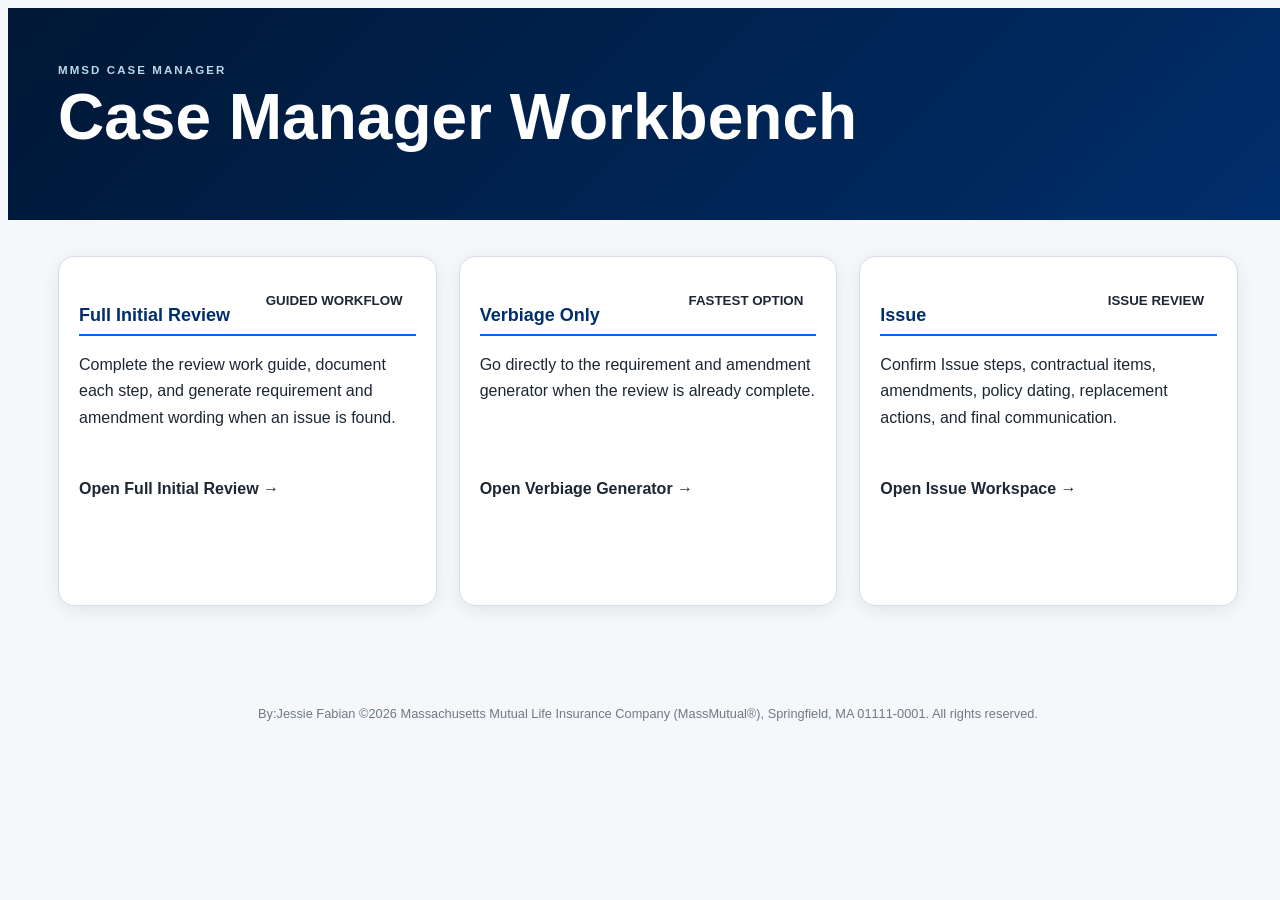
==== commit 92f4a17b: "." ====
--- a/index.html
+++ b/index.html
@@ -19,7 +19,7 @@
   <main class="shell landing">
     <div class="cards">
 
-      <a class="card tile navy" href="full-initial-review.html"><b class="icon"></b><small>GUIDED WORKFLOW</small>
+      <a class="card tile navy" href="full-initial-review.html"><small>GUIDED WORKFLOW</small>
         <h2>Full Initial Review</h2>
         <p>
           Complete the review work guide, document each step, and generate
@@ -28,16 +28,16 @@
         <strong>Open Full Initial Review →</strong>
       </a>
 
-      <a class="card tile blue" href="verbiage-only.html"><b class="icon">Aa</b><small>FASTEST OPTION</small>
+      <a class="card tile blue" href="verbiage-only.html"><small>FASTEST OPTION</small>
         <h2>Verbiage Only</h2>
         <p>
           Go directly to the requirement and amendment generator when
-          thereview is already complete.
+          the review is already complete.
         </p>
         <strong>Open Verbiage Generator →</strong>
+      </a>
 
-        <!---
-      </a><a class="card tile gray" href="issue.html"><b class="icon"></b><small>Issue Review</small>
+      <a class="card tile grey" href="issue.html"><small>ISSUE REVIEW</small>
         <h2>Issue</h2>
         <p>
           Confirm Issue steps, contractual items, amendments, policy dating,
@@ -46,7 +46,7 @@
         <strong>Open Issue Workspace →</strong>
       </a>
     </div>
----->
+
   </main>
   <footer>
     By:Jessie Fabian ©2026 Massachusetts Mutual Life Insurance Company (MassMutual®), Springfield, MA 01111-0001. All rights reserved.
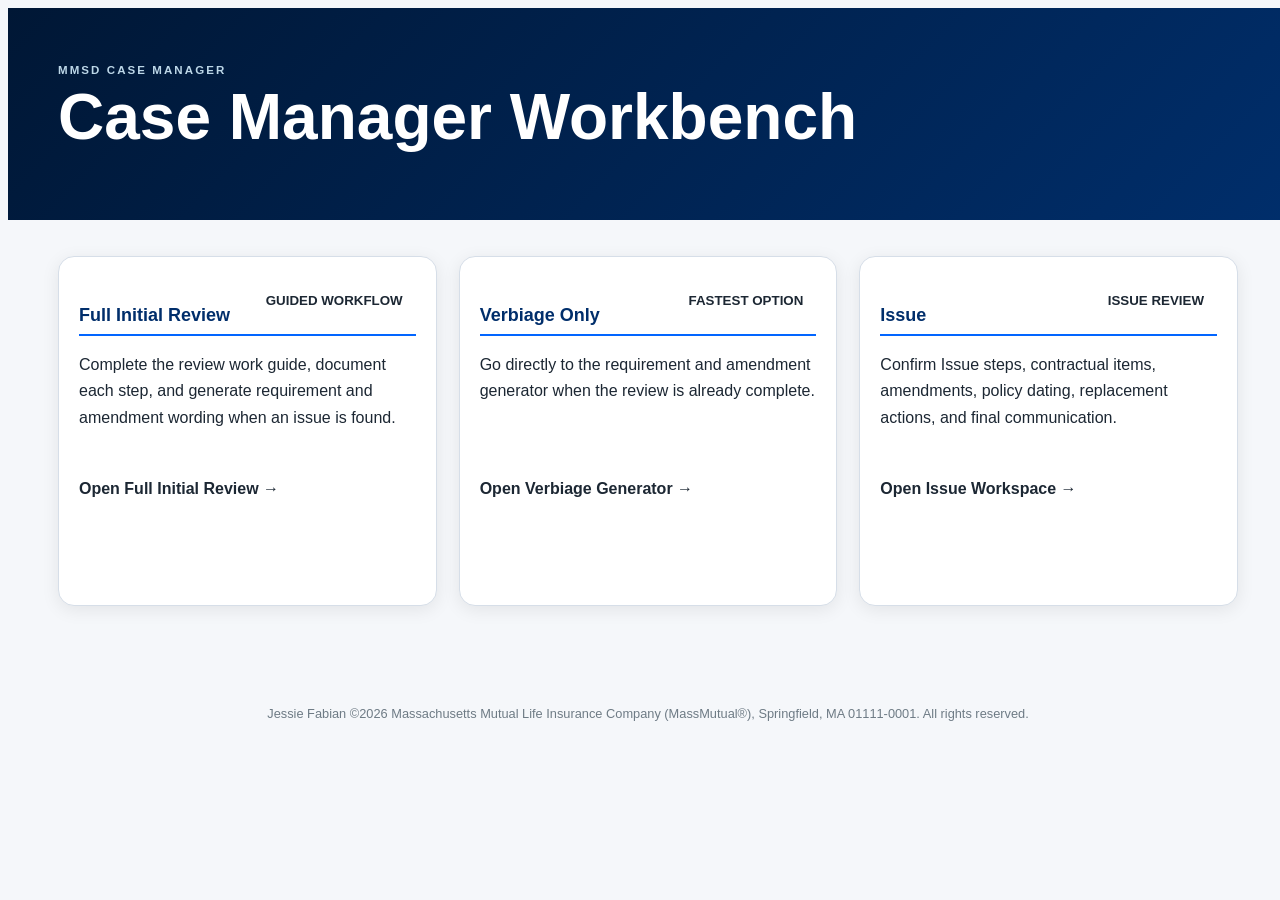
==== commit 456b6313: "Update index.html" ====
--- a/index.html
+++ b/index.html
@@ -49,7 +49,7 @@
 
   </main>
   <footer>
-    By:Jessie Fabian ©2026 Massachusetts Mutual Life Insurance Company (MassMutual®), Springfield, MA 01111-0001. All rights reserved.
+    Jessie Fabian ©2026 Massachusetts Mutual Life Insurance Company (MassMutual®), Springfield, MA 01111-0001. All rights reserved.
   </footer>
 </body>
 
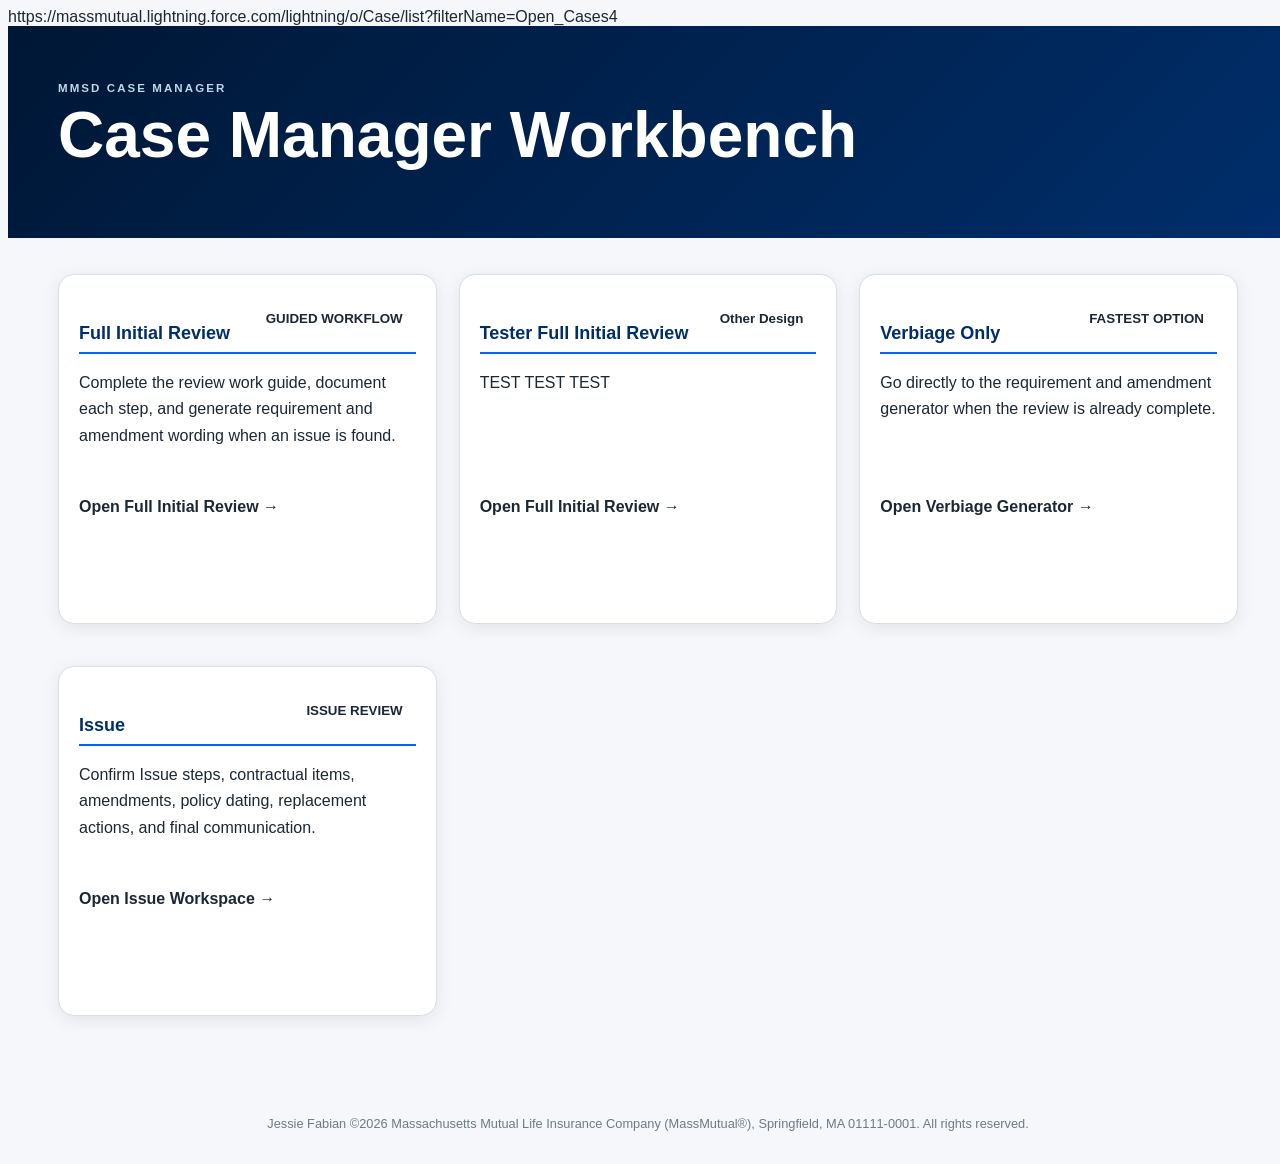
==== commit 1cb07ee2: "added secton card for IR to test Design changes" ====
--- a/index.html
+++ b/index.html
@@ -5,8 +5,8 @@
   <meta charset="utf-8" />
   <meta name="viewport" content="width=device-width,initial-scale=1" />
   <title>Case Manager Workbench</title>
-   <link rel="stylesheet" href="styles.css" />
-</head>
+   <link rel="stylesheet" href="Styling/backup.css"/>
+</head>https://massmutual.lightning.force.com/lightning/o/Case/list?filterName=Open_Cases4
 
 <body>
   <header class="hero">
@@ -27,6 +27,17 @@
         </p>
         <strong>Open Full Initial Review →</strong>
       </a>
+
+          <a class="card tile navy" href="what.html"><small>Other Design</small>
+        <h2>Tester Full Initial Review</h2>
+        <p>
+      TEST
+      TEST
+      TEST
+        </p>
+        <strong>Open Full Initial Review →</strong>
+      </a>
+
 
       <a class="card tile blue" href="verbiage-only.html"><small>FASTEST OPTION</small>
         <h2>Verbiage Only</h2>
--- a/Styling/backup.css
+++ b/Styling/backup.css
@@ -0,0 +1,2911 @@
+:root {
+  /* MassMutual Primary */
+
+  --mm-blue: #002e6b;
+  --mm-dark-blue: #001735;
+  --mm-charge-blue: #0265ff;
+  --mm-peacock: #004db2;
+  --mm-light-blue: #4dc7eb;
+
+  /* Accent */
+
+  --mm-green: #43b02a;
+  --mm-yellow: #f6be00;
+  --mm-orange: #ff671f;
+
+  /* Utility */
+
+  --page-bg: #f5f7fa;
+  --panel-bg: #ffffff;
+  --border: #d6dee8;
+  --text-dark: #1c2733;
+  --text-light: #6b7785;
+
+  --shadow: 0 4px 18px rgba(0, 0, 0, 0.08);
+}
+
+* {
+  box-sizing: border-box;
+}
+
+html,
+body {
+  width: 100%;
+  overflow-x: hidden;
+  background: var(--page-bg);
+  color: var(--text-dark);
+
+  font-family:
+    Segoe UI,
+    Arial,
+    sans-serif;
+}
+
+a {
+  color: inherit;
+}
+
+.shell {
+  width: min(1180px, calc(100% - 32px));
+  margin: auto;
+}
+
+.hero,
+.top {
+  background: linear-gradient(135deg, var(--mm-dark-blue), var(--mm-blue));
+
+  color: white;
+}
+
+.hero {
+  padding: 56px 0;
+}
+
+.hero h1 {
+  margin: 4px 0 10px;
+  font-size: clamp(2.3rem, 5vw, 4rem);
+}
+
+.hero p:last-child,
+.top p:last-child {
+  color: #dceaf4;
+}
+
+.eyebrow {
+  margin: 0;
+  color: #bcd7e8;
+  font-size: 0.72rem;
+  font-weight: 800;
+  letter-spacing: 0.18em;
+}
+
+.landing {
+  padding: 36px 0 55px;
+}
+
+.cards {
+  display: grid;
+  grid-template-columns: repeat(3, 1fr);
+  gap: 22px;
+}
+
+.tile {
+  --c: var(--navy);
+  display: block;
+  min-height: 350px;
+  padding: 28px;
+  text-decoration: none;
+  transition: 0.2s;
+}
+
+.tile:hover {
+  transform: translateY(-5px);
+}
+
+.tile:before {
+  position: absolute;
+  inset: 0 0 auto;
+  height: 7px;
+  background: var(--c);
+  content: "";
+}
+
+.tile {
+  position: relative;
+}
+
+.tile.blue {
+  --c: var(--blue);
+}
+
+.tile.gray {
+  --c: #718096;
+}
+
+.icon {
+  display: grid;
+  place-items: center;
+  width: 54px;
+  height: 54px;
+  border-radius: 16px;
+  background: var(--c);
+  color: white;
+  font-size: 1.2rem;
+}
+
+.tile small {
+  position: absolute;
+  right: 24px;
+  top: 30px;
+  padding: 6px 9px;
+  border-radius: 999px;
+  background: var(--light);
+  color: var(--c);
+  font-weight: 800;
+}
+
+.tile h2 {
+  margin-top: 28px;
+  font-size: 1.6rem;
+}
+
+.tile p {
+  min-height: 112px;
+  color: var(--gray);
+  line-height: 1.65;
+}
+
+.tile strong {
+  color: var(--c);
+}
+
+.notice {
+  margin-top: 24px;
+  padding: 18px;
+  border: 1px solid #cde2ef;
+  border-radius: 15px;
+  background: #eef8fd;
+}
+
+footer {
+  padding: 25px;
+  text-align: center;
+  color: #6e7b85;
+  font-size: 0.8rem;
+}
+
+.head {
+  display: flex;
+  gap: 22px;
+  align-items: center;
+  padding: 20px 0;
+}
+
+.head > a {
+  padding: 10px 13px;
+  border: 1px solid #ffffff44;
+  border-radius: 10px;
+  text-decoration: none;
+  font-weight: 700;
+}
+
+.head h1 {
+  margin: 3px 0;
+  font-size: 1.75rem;
+}
+
+.head p {
+  margin: 0;
+}
+
+.app {
+  padding: 24px 0 50px;
+}
+
+.card {
+  background: var(--panel-bg);
+
+  border: 1px solid var(--border);
+
+  border-radius: 16px;
+
+  box-shadow: var(--shadow);
+
+  padding: 20px;
+
+  margin-bottom: 20px;
+}
+
+.card h2 {
+  color: var(--mm-blue);
+
+  font-size: 18px;
+
+  border-bottom: 2px solid var(--mm-charge-blue);
+
+  padding-bottom: 8px;
+
+  margin-bottom: 15px;
+}
+
+.grid {
+  display: grid;
+  gap: 15px;
+}
+
+.grid.two {
+  grid-template-columns: repeat(2, 1fr);
+}
+
+.grid.three {
+  grid-template-columns: repeat(3, 1fr);
+}
+
+.grid.four {
+  grid-template-columns: repeat(4, 1fr);
+}
+
+label {
+  display: block;
+  color: #3e4c57;
+  font-size: 0.78rem;
+  font-weight: 700;
+}
+
+input,
+select,
+textarea {
+  max-width: 100%;
+  width: 100%;
+  width: 100%;
+  margin-top: 7px;
+  padding: 10px 11px;
+  border: 1px solid #b9c9d4;
+  border-radius: 10px;
+  background: white;
+  font: inherit;
+  outline: none;
+}
+
+input:focus,
+select:focus,
+textarea:focus {
+  border-color: var(--blue);
+  box-shadow: 0 0 0 3px #2e78a61f;
+}
+
+textarea {
+  resize: vertical;
+  line-height: 1.55;
+}
+
+.buttons {
+  display: flex;
+  flex-wrap: wrap;
+  gap: 9px;
+  margin-top: 15px;
+}
+
+button {
+  padding: 10px 14px;
+  border: 0;
+  border-radius: 10px;
+  background: var(--navy);
+  color: white;
+  font: inherit;
+  font-weight: 800;
+  cursor: pointer;
+}
+
+.secondary {
+  background: var(--blue);
+}
+
+.quiet {
+  background: #e8edf1;
+  color: #4e5d67;
+}
+
+.split {
+  display: grid;
+  grid-template-columns: 1fr minmax(370px, 0.9fr);
+  gap: 22px;
+  align-items: start;
+}
+
+.sticky {
+  position: sticky;
+  top: 18px;
+}
+
+.badge {
+  float: right;
+  padding: 5px 9px;
+  border-radius: 999px;
+  background: var(--blue);
+  color: white;
+  font-size: 0.72rem;
+}
+
+.list {
+  max-height: 260px;
+  padding-left: 28px;
+}
+
+.list li {
+  margin-bottom: 8px;
+  padding: 10px;
+  border-radius: 9px;
+  background: #f4f7f9;
+  line-height: 1.5;
+}
+
+.list .empty {
+  margin-left: -28px;
+  list-style: none;
+  color: #697781;
+}
+
+.output {
+  min-height: 390px;
+}
+
+.status {
+  min-height: 18px;
+  color: var(--green);
+  font-size: 0.78rem;
+  font-weight: 700;
+}
+
+.review-layout {
+  display: grid;
+  grid-template-columns: 360px minmax(0, 1fr);
+  gap: 24px;
+  align-items: start;
+}
+
+#reviewContent {
+  min-width: 0;
+}
+
+.progress-info {
+  display: flex;
+  justify-content: space-between;
+  align-items: end;
+}
+
+.progress-info b {
+  color: var(--blue);
+  font-size: 1.8rem;
+}
+
+.track {
+  height: 10px;
+  margin: 12px 0 16px;
+  overflow: hidden;
+  border-radius: 999px;
+  background: #e7edf1;
+}
+
+.track div {
+  width: 0;
+  height: 100%;
+  background: var(--blue);
+}
+
+.review-step {
+  display: grid;
+  grid-template-columns: 1fr auto;
+  gap: 12px;
+  align-items: center;
+  padding: 13px 0;
+  border-bottom: 1px solid #edf1f4;
+}
+
+.review-step strong {
+  font-size: 0.87rem;
+}
+
+.step-btn {
+  width: 100%;
+
+  margin-bottom: 8px;
+
+  border: none;
+
+  border-radius: 8px;
+
+  padding: 12px;
+
+  background: #edf3fb;
+
+  color: var(--mm-blue);
+
+  font-weight: 600;
+
+  text-align: left;
+
+  cursor: pointer;
+}
+
+.step-btn.active {
+  background: var(--mm-blue);
+
+  color: white;
+}
+
+.step-btn:hover {
+  background: var(--mm-light-blue);
+
+  color: var(--mm-dark-blue);
+}
+
+.step-actions {
+  display: flex;
+  gap: 6px;
+}
+
+.step-actions button {
+  padding: 7px 9px;
+  border: 1px solid var(--border);
+  border-radius: 999px;
+  background: white;
+  color: #53616c;
+  font-size: 0.7rem;
+}
+
+.step-actions .active.complete {
+  background: #e8f7ef;
+  color: #226346;
+}
+
+.step-actions .active.issue {
+  background: #fff5df;
+  color: #875a16;
+}
+
+.step-actions .active.na {
+  background: #edf1f4;
+}
+
+.dialog-card {
+  position: relative;
+  padding: 26px;
+}
+
+.dialog-card label {
+  margin-top: 12px;
+}
+
+.dialog-card .x {
+  position: absolute;
+  right: 12px;
+  top: 10px;
+  background: transparent;
+  color: #687681;
+  font-size: 1.6rem;
+}
+
+.dark {
+  color: var(--blue);
+}
+
+dialog {
+  width: min(560px, calc(100% - 24px));
+  padding: 0;
+  border: 0;
+  border-radius: 20px;
+  box-shadow: 0 25px 70px #0f23324d;
+}
+
+dialog::backdrop {
+  background: #0b1d2a88;
+}
+
+.issue-layout {
+  display: grid;
+  grid-template-columns: 1.2fr 0.8fr;
+  gap: 22px;
+  align-items: start;
+}
+
+.check {
+  display: flex;
+  gap: 12px;
+  align-items: center;
+  padding: 13px 0;
+  border-bottom: 1px solid #edf1f4;
+}
+
+.check input {
+  width: 18px;
+  height: 18px;
+  margin: 0;
+}
+
+.warning {
+  display: flex;
+  gap: 13px;
+  background: #fff8e9;
+  border-color: #eed09a;
+}
+
+.warning > b {
+  display: grid;
+  place-items: center;
+  flex: 0 0 34px;
+  height: 34px;
+  border-radius: 50%;
+  background: #b7791f;
+  color: white;
+}
+
+.warning p {
+  color: #765923;
+  line-height: 1.55;
+}
+
+@media (max-width: 900px) {
+  .cards,
+  .split,
+  .review-layout,
+  .issue-layout {
+    grid-template-columns: 1fr;
+  }
+
+  .sticky {
+    position: static;
+  }
+
+  .grid.four,
+  .grid.three {
+    grid-template-columns: repeat(2, 1fr);
+  }
+
+  .tile {
+    min-height: auto;
+  }
+
+  .tile p {
+    min-height: 0;
+  }
+}
+
+@media (max-width: 600px) {
+  .grid.two,
+  .grid.three,
+  .grid.four {
+    grid-template-columns: 1fr;
+  }
+
+  .review-step {
+    grid-template-columns: 1fr;
+  }
+
+  .step-actions {
+    flex-wrap: wrap;
+  }
+}
+
+.required-form-row {
+  display: flex;
+  justify-content: space-between;
+  align-items: center;
+  gap: 16px;
+
+  padding: 12px;
+  margin-bottom: 10px;
+
+  background: #fff;
+  border: 1px solid var(--border);
+  border-radius: 10px;
+}
+
+.warning-note {
+  background: #fff9e6;
+
+  border-left: 5px solid var(--mm-yellow);
+
+  border-radius: 6px;
+
+  padding: 12px;
+
+  margin-bottom: 10px;
+}
+
+.check-row {
+  padding: 10px;
+  border-bottom: 1px solid #ececec;
+}
+
+.case-condition-section {
+  margin-top: 24px;
+  padding-top: 20px;
+  border-top: 1px solid #d8e1e8;
+}
+
+.case-condition-section h3 {
+  margin: 0 0 6px;
+  color: #173b5e;
+}
+
+.section-help {
+  margin: 0 0 18px;
+  color: #667681;
+  font-size: 0.85rem;
+}
+
+.form-group-heading {
+  margin: 22px 0 12px;
+  color: #173b5e;
+  font-size: 0.9rem;
+}
+
+.applicable-form-count {
+  margin: 0 0 12px;
+  color: #2e78a6;
+  font-size: 0.8rem;
+  font-weight: 700;
+}
+
+.state-form-label {
+  display: flex;
+  gap: 12px;
+  align-items: flex-start;
+  cursor: pointer;
+}
+
+.state-form-checkbox {
+  width: 18px;
+  height: 18px;
+  margin: 3px 0 0;
+  flex: 0 0 auto;
+}
+
+.state-form-content {
+  display: flex;
+  min-width: 0;
+  flex: 1;
+  flex-direction: column;
+  gap: 5px;
+}
+
+.state-form-header {
+  display: flex;
+  flex-wrap: wrap;
+  gap: 9px;
+  align-items: center;
+}
+
+.state-form-id {
+  color: #173b5e;
+  font-size: 0.95rem;
+}
+
+.form-description {
+  color: #33434f;
+  font-size: 0.85rem;
+}
+
+.form-condition {
+  color: #667681;
+  line-height: 1.45;
+}
+
+.required-badge,
+.conditional-badge {
+  padding: 4px 8px;
+  border-radius: 999px;
+  font-size: 0.68rem;
+  font-weight: 800;
+}
+
+.required-badge {
+  background: var(--mm-green);
+
+  color: white;
+
+  padding: 4px 8px;
+
+  border-radius: 999px;
+
+  font-size: 11px;
+
+  font-weight: 700;
+}
+
+.conditional-badge {
+  background: var(--mm-orange);
+
+  color: white;
+
+  padding: 4px 8px;
+
+  border-radius: 999px;
+
+  font-size: 11px;
+
+  font-weight: 700;
+}
+
+.empty-state {
+  padding: 12px;
+  border-radius: 9px;
+  color: #667681;
+  background: #f4f7f9;
+}
+
+#generateEmail {
+  background: var(--mm-charge-blue);
+
+  color: white;
+
+  border: none;
+
+  border-radius: 10px;
+
+  padding: 12px 18px;
+
+  font-weight: 700;
+}
+
+#copyEmail {
+  background: var(--mm-green);
+
+  color: white;
+}
+
+.progress-bar {
+  height: 10px;
+
+  background: #e6edf5;
+
+  border-radius: 999px;
+
+  overflow: hidden;
+}
+
+#progressFill {
+  width: 0%;
+
+  height: 100%;
+
+  background: linear-gradient(90deg, var(--mm-blue), var(--mm-charge-blue));
+}
+
+/* ========================================
+   MASSMUTUAL STICKY DASHBOARD
+======================================== */
+
+.dashboard-strip {
+  position: sticky;
+  top: 0;
+  z-index: 1000;
+  margin-bottom: 16px;
+
+  display: grid;
+  grid-template-columns: repeat(4, 1fr);
+  gap: 10px;
+
+  margin: 0 0 24px;
+  padding: 12px;
+
+  background: rgba(245, 247, 250, 0.97);
+  border: 1px solid #d6dee8;
+  border-radius: 14px;
+
+  box-shadow: 0 8px 24px rgba(0, 23, 53, 0.12);
+  transition: all 0.2s ease;
+  backdrop-filter: blur(10px);
+}
+
+.dashboard-card {
+  position: relative;
+  min-width: 0;
+  padding: 12px 14px;
+
+  background: #ffffff;
+  border: 1px solid #d6dee8;
+  border-radius: 10px;
+}
+
+.dashboard-card::before {
+  position: absolute;
+  top: 0;
+  left: 0;
+
+  width: 4px;
+  height: 100%;
+  border-radius: 10px;
+  content: "";
+  background: var(--mm-charge-blue);
+}
+
+.dashboard-label {
+  display: block;
+
+  margin-left: 6px;
+
+  color: #5c6b7a;
+  font-size: 0.68rem;
+  font-weight: 700;
+  letter-spacing: 0.06em;
+  line-height: 1.3;
+  text-transform: uppercase;
+}
+
+.dashboard-value {
+  display: block;
+
+  margin-top: 4px;
+  margin-left: 6px;
+
+  overflow: hidden;
+
+  color: var(--mm-blue);
+  font-size: 1.5rem;
+  font-weight: 800;
+  line-height: 1.25;
+  text-overflow: ellipsis;
+  white-space: nowrap;
+}
+
+.dashboard-value.success {
+  color: var(--mm-green);
+}
+
+.dashboard-value.warning {
+  color: var(--mm-orange);
+}
+
+/* ========================================
+   COLLAPSIBLE STATE REQUIREMENTS
+======================================== */
+
+.collapsible-card {
+  padding: 0;
+  overflow: hidden;
+}
+
+.collapsible-summary {
+  display: flex;
+  align-items: center;
+  justify-content: space-between;
+
+  min-height: 74px;
+  padding: 16px 20px;
+
+  color: #ffffff;
+  cursor: pointer;
+  list-style: none;
+
+  background: linear-gradient(135deg, var(--mm-dark-blue), var(--mm-blue));
+
+  user-select: none;
+}
+
+.collapsible-summary::-webkit-details-marker {
+  display: none;
+}
+
+.collapsible-summary::marker {
+  display: none;
+  content: "";
+}
+
+.summary-heading {
+  display: flex;
+  gap: 14px;
+  align-items: center;
+}
+
+.summary-icon {
+  display: inline-flex;
+  align-items: center;
+  justify-content: center;
+
+  width: 42px;
+  height: 42px;
+
+  color: var(--mm-dark-blue);
+  font-size: 0.75rem;
+  font-weight: 900;
+
+  background: var(--mm-light-blue);
+  border-radius: 10px;
+}
+
+.summary-title {
+  display: block;
+
+  font-size: 1.05rem;
+  font-weight: 800;
+}
+
+.summary-subtitle {
+  display: block;
+
+  margin-top: 3px;
+
+  color: #d8e8ff;
+  font-size: 0.78rem;
+  font-weight: 500;
+}
+
+.collapse-indicator {
+  color: var(--mm-light-blue);
+  font-size: 0.85rem;
+  flex: 0 0 auto;
+  padding: 7px 11px;
+  font-size: 0.7rem;
+  font-weight: 800;
+  border-radius: 999px;
+  color: #536473;
+  background: #edf1f4;
+  transition: transform 180ms ease;
+}
+
+.collapsible-card[open] .collapse-indicator {
+  transform: rotate(180deg);
+}
+
+.collapsible-content {
+  padding: 20px;
+}
+
+.state-banner {
+  margin-bottom: 20px;
+  padding: 12px 14px;
+
+  color: var(--mm-blue);
+  font-weight: 700;
+
+  background: #eef5ff;
+  border-left: 5px solid var(--mm-charge-blue);
+  border-radius: 8px;
+}
+
+.state-subsection {
+  padding: 20px 0;
+  border-top: 1px solid #d6dee8;
+}
+
+.state-subsection:first-of-type {
+  padding-top: 0;
+  border-top: 0;
+}
+
+.subsection-heading {
+  display: flex;
+  gap: 16px;
+  align-items: normal;
+}
+
+/* ========================================
+   CONSOLIDATED CASE SETUP
+======================================== */
+
+.case-setup-card {
+  overflow: hidden;
+}
+
+.section-title-row,
+.generated-notes-header {
+  display: flex;
+  gap: 20px;
+  align-items: flex-start;
+  justify-content: space-between;
+}
+
+.section-eyebrow {
+  margin: 0 0 4px;
+
+  color: var(--mm-peacock);
+  font-size: 0.68rem;
+  font-weight: 800;
+  letter-spacing: 0.09em;
+}
+
+.section-description {
+  margin: 6px 0 0;
+  color: #617080;
+  font-size: 0.82rem;
+}
+
+.setup-status {
+  padding: 6px 10px;
+
+  color: var(--mm-blue);
+  font-size: 0.7rem;
+  font-weight: 800;
+
+  background: #e9f3ff;
+  border-radius: 999px;
+}
+
+.case-setup-grid {
+  display: grid;
+
+  grid-template-columns: 220px 1fr 180px;
+
+  gap: 16px;
+
+  margin-bottom: 12px;
+}
+
+.case-setup-secondary {
+  display: grid;
+
+  grid-template-columns: repeat(5, 1fr);
+
+  gap: 12px;
+
+  margin-bottom: 16px;
+}
+
+.case-field {
+  display: flex;
+  min-width: 0;
+  flex-direction: column;
+  gap: 6px;
+  padding: 6px;
+}
+
+.case-field label {
+  color: var(--mm-blue);
+  font-size: 0.74rem;
+  font-weight: 800;
+}
+
+.case-field input,
+.case-field select {
+  height: 38px;
+
+  padding: 0 10px;
+}
+
+.field-guidance {
+  color: #667681;
+  font-size: 0.7rem;
+  line-height: 1.4;
+}
+
+.field-guidance.required-guidance {
+  color: var(--mm-orange);
+  font-weight: 700;
+}
+
+.save-age-panel {
+  margin-top: 18px;
+  padding: 18px;
+
+  background: #eef5ff;
+  border-left: 5px solid var(--mm-charge-blue);
+  border-radius: 10px;
+}
+
+.save-age-panel[hidden] {
+  display: none;
+}
+
+.save-age-heading h3 {
+  margin: 0;
+  color: var(--mm-blue);
+}
+
+.save-age-heading p {
+  margin: 4px 0 14px;
+  color: #667681;
+  font-size: 0.78rem;
+}
+
+.save-age-grid {
+  display: grid;
+  grid-template-columns: repeat(3, minmax(0, 1fr));
+}
+
+.save-age-message {
+  margin: 12px 0 0;
+  color: #536473;
+  font-size: 0.76rem;
+}
+
+/* ========================================
+   GENERATED NOTES
+======================================== */
+
+.generated-notes-section {
+  margin-top: 24px;
+  padding: 20px;
+
+  background: #f7faff;
+  border: 1px solid #cbd9e7;
+  border-radius: 12px;
+}
+
+.generated-notes-header h3 {
+  margin: 0;
+  color: var(--mm-blue);
+}
+
+.generated-notes-header p {
+  margin: 5px 0 0;
+  color: #667681;
+  font-size: 0.78rem;
+}
+
+.initial-review-notes {
+  width: 100%;
+  min-height: 270px;
+  margin-top: 16px;
+  padding: 16px;
+
+  color: var(--mm-dark-blue);
+  font-family: "Segoe UI", Arial, sans-serif;
+  font-size: 0.86rem;
+  line-height: 1.6;
+
+  resize: vertical;
+
+  background: #ffffff;
+  border: 1px solid #aebdca;
+  border-radius: 8px;
+}
+
+.primary-button {
+  padding: 10px 16px;
+
+  color: #ffffff;
+  font-weight: 800;
+
+  cursor: pointer;
+
+  background: var(--mm-charge-blue);
+  border: 0;
+  border-radius: 8px;
+}
+
+.primary-button:hover {
+  background: var(--mm-peacock);
+}
+
+.copy-status {
+  min-height: 20px;
+  margin: 8px 0 0;
+
+  color: var(--mm-green);
+  font-size: 0.78rem;
+  font-weight: 700;
+}
+
+@media (max-width: 900px) {
+  .case-setup-grid,
+  .save-age-grid {
+    grid-template-columns: repeat(2, 1fr);
+  }
+}
+
+@media (max-width: 620px) {
+  .case-setup-grid,
+  .save-age-grid {
+    grid-template-columns: 1fr;
+  }
+
+  .section-title-row,
+  .generated-notes-header {
+    flex-direction: column;
+  }
+}
+
+.state-form-main {
+  display: grid;
+  grid-template-columns: 1fr auto;
+  align-items: center;
+  gap: 16px;
+  width: 100%;
+}
+
+.form-status-actions {
+  display: flex;
+  gap: 8px;
+  flex: 0 0 auto;
+}
+
+.form-status-button {
+  min-width: 68px;
+  padding: 8px 11px;
+
+  color: var(--mm-blue);
+  font-weight: 800;
+
+  cursor: pointer;
+
+  background: #ffffff;
+  border: 1px solid #b9c6d3;
+  border-radius: 7px;
+}
+
+.igo-button:hover,
+.igo-button.selected {
+  background: #43b02a !important;
+  color: white !important;
+  border-color: #43b02a !important;
+}
+
+.nigo-button:hover,
+.nigo-button.selected {
+  background: #ff671f !important;
+  color: white !important;
+  border-color: #ff671f !important;
+}
+
+.form-review-result {
+  min-width: 95px;
+  margin-right: 8px;
+  text-align: right;
+  font-size: 11px;
+  font-weight: 800;
+  white-space: nowrap;
+}
+
+.result-igo {
+  color: var(--mm-green);
+}
+
+.result-nigo {
+  color: var(--mm-orange);
+}
+
+.form-nigo-panel {
+  margin-top: 16px;
+  padding-top: 16px;
+
+  border-top: 1px solid #d6dee8;
+}
+
+.form-nigo-panel[hidden] {
+  display: none;
+}
+
+.nigo-panel-header strong {
+  color: var(--mm-blue);
+}
+
+.nigo-panel-header p {
+  margin: 4px 0 14px;
+  color: #667681;
+  font-size: 0.78rem;
+}
+
+.nigo-grid,
+.generated-wording-grid {
+  display: grid;
+  grid-template-columns: repeat(3, minmax(0, 1fr));
+  gap: 12px;
+}
+
+.generated-wording-grid {
+  display: grid;
+
+  grid-template-columns: 1fr 1fr;
+
+  gap: 20px;
+
+  margin-top: 15px;
+}
+
+.generated-wording-grid label {
+  display: block;
+  margin-bottom: 6px;
+
+  color: var(--mm-blue);
+  font-size: 0.75rem;
+  font-weight: 800;
+}
+
+.generated-wording-grid textarea,
+.nigo-grid textarea {
+  width: 100%;
+  padding: 10px;
+
+  font: inherit;
+
+  border: 1px solid #c7d2dc;
+  border-radius: 7px;
+}
+
+.secondary-button {
+  margin-top: 7px;
+  padding: 8px 12px;
+
+  color: var(--mm-blue);
+  font-weight: 800;
+
+  cursor: pointer;
+
+  background: #e9f3ff;
+  border: 1px solid #b9d5f5;
+  border-radius: 7px;
+}
+
+.secondary-button:hover {
+  color: #ffffff;
+  background: var(--mm-peacock);
+}
+
+@media (max-width: 850px) {
+  .state-form-main {
+    flex-direction: column;
+  }
+
+  .nigo-grid,
+  .generated-wording-grid {
+    grid-template-columns: 1fr;
+  }
+}
+
+.save-age-alert {
+  margin-bottom: 16px;
+  padding: 12px 14px;
+
+  color: var(--mm-dark-blue);
+  font-size: 0.8rem;
+  font-weight: 700;
+  line-height: 1.5;
+
+  background: #fff4d2;
+  border-left: 5px solid var(--mm-yellow);
+  border-radius: 8px;
+}
+
+.save-age-alert[hidden] {
+  display: none;
+}
+
+.save-age-results {
+  display: grid;
+  grid-template-columns: repeat(3, minmax(0, 1fr));
+  gap: 12px;
+
+  margin-top: 16px;
+}
+
+.save-age-results > div {
+  padding: 14px;
+
+  background: #ffffff;
+  border: 1px solid #bed0e2;
+  border-radius: 8px;
+}
+
+.save-age-result-label {
+  display: block;
+
+  margin-bottom: 5px;
+
+  color: #637486;
+  font-size: 0.66rem;
+  font-weight: 800;
+  letter-spacing: 0.06em;
+  text-transform: uppercase;
+}
+
+.save-age-results strong {
+  color: var(--mm-blue);
+  font-size: 0.84rem;
+  line-height: 1.45;
+}
+
+.save-age-eligible {
+  color: var(--mm-green) !important;
+  font-weight: 800;
+  border-color: var(--mm-green) !important;
+}
+
+.save-age-not-eligible {
+  color: var(--mm-orange) !important;
+  font-weight: 800;
+  border-color: var(--mm-orange) !important;
+}
+
+@media (max-width: 800px) {
+  .save-age-results {
+    grid-template-columns: 1fr;
+  }
+}
+
+.amendment-fields-grid {
+  display: grid;
+  grid-template-columns: repeat(3, minmax(0, 1fr));
+  gap: 12px;
+
+  margin-top: 14px;
+}
+
+.amendment-template-status {
+  color: #5f7184;
+  font-size: 0.7rem;
+  line-height: 1.4;
+}
+
+.amendment-template-status.error {
+  color: var(--mm-orange);
+  font-weight: 700;
+}
+
+.amendment-dynamic-fields:empty {
+  display: none;
+}
+
+.requirement-inputs {
+  margin-top: 14px;
+}
+
+.amendment-form-name,
+.amendment-template,
+.amendment-question,
+.amendment-custom-form,
+.amendment-field-input {
+  width: 100%;
+  min-height: 40px;
+  padding: 8px 10px;
+
+  color: #243443;
+  font: inherit;
+
+  background: #f8fafc;
+  border: 1px solid #c7d2dc;
+  border-radius: 6px;
+}
+
+textarea.amendment-field-input {
+  min-height: 84px;
+  resize: vertical;
+}
+
+@media (max-width: 900px) {
+  .amendment-fields-grid {
+    grid-template-columns: repeat(2, minmax(0, 1fr));
+  }
+}
+
+@media (max-width: 620px) {
+  .amendment-fields-grid {
+    grid-template-columns: 1fr;
+  }
+}
+
+.wording-column {
+  padding: 16px;
+
+  border: 1px solid #d8e1e8;
+
+  border-radius: 10px;
+
+  background: #fafcff;
+}
+
+.wording-column h4 {
+  color: var(--mm-blue);
+
+  margin-bottom: 10px;
+}
+
+.nigo-workspace {
+  display: grid;
+  grid-template-columns: repeat(2, 1fr);
+}
+
+@media (max-width: 768px) {
+  .nigo-workspace {
+    grid-template-columns: 1fr;
+  }
+}
+
+.nigo-workspace-column {
+  min-width: 0;
+  padding: 18px;
+  border: 1px solid #cbd8e5;
+  border-radius: 10px;
+  background: #ffffff;
+}
+
+.amendment-column {
+  border-top: 4px solid #0067b1;
+}
+
+.requirement-column {
+  border-top: 4px solid #ff671f;
+}
+
+.nigo-column-heading {
+  margin-bottom: 16px;
+  padding-bottom: 12px;
+  border-bottom: 1px solid #dce5ed;
+}
+
+.nigo-column-heading h4 {
+  margin: 0 0 5px;
+  color: #003b70;
+  font-size: 1rem;
+}
+
+.nigo-column-heading p {
+  margin: 0;
+  color: #5f7184;
+  font-size: 0.78rem;
+  line-height: 1.4;
+}
+
+.amendment-dynamic-fields,
+.requirement-dynamic-fields {
+  display: grid;
+  gap: 12px;
+  margin-top: 12px;
+}
+
+.generated-output-block {
+  margin-top: 18px;
+  padding-top: 15px;
+  border-top: 1px solid #dce5ed;
+}
+
+.generated-output-block label {
+  display: block;
+  margin-bottom: 7px;
+  color: #003b70;
+  font-weight: 700;
+}
+
+.generated-output-block textarea {
+  width: 100%;
+  min-height: 120px;
+  margin-bottom: 10px;
+  resize: vertical;
+}
+
+.requirement-template-status {
+  display: block;
+  margin-top: 5px;
+  color: #5f7184;
+  font-size: 0.7rem;
+}
+
+.requirement-template-status.error {
+  color: #b42318;
+  font-weight: 700;
+}
+
+@media (max-width: 900px) {
+  .nigo-workspace {
+    grid-template-columns: 1fr;
+  }
+}
+
+.case-indicators {
+  display: flex;
+
+  flex-wrap: wrap;
+
+  gap: 12px 20px;
+
+  padding: 10px 0;
+}
+
+.case-indicators select {
+  width: 80px;
+
+  min-width: 80px;
+}
+
+.case-indicators .case-field {
+  border: none;
+
+  padding: 0;
+
+  min-height: auto;
+}
+
+.case-indicator-row {
+  display: flex;
+  gap: 28px;
+  align-items: center;
+  margin-bottom: 18px;
+  padding: 10px 14px;
+  background: #f5f8fc;
+  border: 1px solid #d6dee8;
+  border-radius: 10px;
+}
+
+@media (max-width: 768px) {
+  .case-indicator-row {
+    flex-direction: column;
+    align-items: flex-start;
+    gap: 10px;
+  }
+}
+
+.indicator-checkbox {
+  display: inline-flex;
+  align-items: center;
+  gap: 6px;
+  color: var(--mm-blue);
+  font-size: 13px;
+  font-weight: 700;
+}
+
+.indicator-checkbox input {
+  width: 16px;
+  height: 16px;
+  margin: 0;
+}
+
+.indicator-checkbox input {
+  width: 18px;
+
+  height: 18px;
+}
+
+.case-setup-grid-top {
+  display: grid;
+  grid-template-columns: 220px 1fr 180px;
+  gap: 16px;
+}
+
+@media (max-width: 900px) {
+  .case-setup-grid-top,
+  .case-setup-grid {
+    grid-template-columns: 1fr;
+  }
+
+  .case-setup-secondary {
+    grid-template-columns: 1fr;
+  }
+}
+
+.case-indicator-row h4 {
+  margin: 0 12px 0 0;
+
+  font-size: 14px;
+
+  color: #003a7d;
+}
+
+.case-field {
+  align-self: start;
+}
+
+.case-setup-grid-equal {
+  display: grid;
+  grid-template-columns: repeat(3, 1fr);
+  gap: 16px;
+}
+
+.state-dashboard {
+  display: grid;
+  grid-template-columns: repeat(4, 1fr);
+  gap: 12px;
+
+  margin: 16px 0 20px;
+}
+
+.state-stat-card {
+  background: #fff;
+  border: 1px solid #d9e2ec;
+  border-radius: 10px;
+
+  padding: 12px 16px;
+}
+
+.state-stat-card span {
+  display: block;
+
+  font-size: 11px;
+  text-transform: uppercase;
+
+  color: #6b7785;
+
+  font-weight: 700;
+}
+
+.state-stat-card strong {
+  display: block;
+
+  margin-top: 6px;
+
+  font-size: 26px;
+
+  color: #003a70;
+}
+
+.state-collapse-summary {
+  display: flex;
+  justify-content: space-between;
+  align-items: center;
+
+  cursor: pointer;
+
+  padding: 12px 16px;
+
+  background: #f4f7fa;
+
+  border-radius: 8px;
+
+  font-weight: 700;
+}
+
+.state-collapse-summary:hover {
+  background: #e9f0f7;
+}
+
+.collapsible-inner {
+  padding-top: 12px;
+}
+
+/* ========================================
+   COMPACT NIGO WORKSPACE
+======================================== */
+
+/*
+ * Keep the generated fields in the DOM for
+ * amendment-engine.js, but do not display
+ * duplicate output boxes under every form.
+ */
+
+.form-nigo-panel .generated-output-block {
+  display: none;
+}
+
+/*
+ * Reduce the size of each NIGO workspace.
+ */
+
+.form-nigo-panel {
+  margin-top: 12px;
+  padding: 14px;
+
+  background: #f8fafc;
+  border: 1px solid #d7e1ec;
+  border-radius: 10px;
+}
+
+.nigo-panel-header {
+  margin-bottom: 12px;
+}
+
+.nigo-panel-header p {
+  margin: 3px 0 0;
+
+  color: #667681;
+  font-size: 0.76rem;
+}
+
+.nigo-workspace {
+  gap: 14px;
+}
+
+.nigo-workspace-column {
+  padding: 14px;
+
+  background: #ffffff;
+  border-radius: 9px;
+}
+
+.nigo-column-heading {
+  margin-bottom: 12px;
+  padding-bottom: 10px;
+}
+
+.nigo-column-heading h4 {
+  margin: 0;
+  font-size: 1rem;
+}
+
+.nigo-column-heading p {
+  margin: 4px 0 0;
+  font-size: 0.72rem;
+}
+
+.form-nigo-panel .case-field {
+  margin-bottom: 10px;
+}
+
+.form-nigo-panel .case-field label {
+  margin-bottom: 4px;
+  font-size: 0.7rem;
+}
+
+.form-nigo-panel input,
+.form-nigo-panel select,
+.form-nigo-panel textarea {
+  min-height: 38px;
+  padding: 8px 11px;
+}
+
+/* ========================================
+   REVIEW OUTPUT PACKAGE
+======================================== */
+
+.review-output-package {
+  margin-top: 22px;
+}
+
+.review-output-header {
+  display: flex;
+  align-items: flex-start;
+  justify-content: space-between;
+  gap: 20px;
+
+  margin-bottom: 16px;
+}
+
+.review-output-header h2 {
+  margin: 0;
+}
+
+.review-output-summary {
+  display: grid;
+  grid-template-columns: repeat(3, 1fr);
+  gap: 12px;
+
+  margin-bottom: 18px;
+}
+
+.output-summary-card {
+  padding: 12px 14px;
+
+  background: #f7faff;
+  border: 1px solid #d5e0ec;
+  border-radius: 9px;
+}
+
+.output-summary-card span {
+  display: block;
+
+  color: #667681;
+  font-size: 0.68rem;
+  font-weight: 800;
+  letter-spacing: 0.05em;
+  text-transform: uppercase;
+}
+
+.output-summary-card strong {
+  display: block;
+
+  margin-top: 5px;
+
+  color: #003a70;
+  font-size: 1.45rem;
+}
+
+.compiled-output-section {
+  margin-top: 12px;
+
+  border: 1px solid #d5e0ec;
+  border-radius: 10px;
+
+  overflow: hidden;
+}
+
+.compiled-output-summary {
+  display: flex;
+  align-items: center;
+  justify-content: space-between;
+  gap: 16px;
+
+  padding: 13px 16px;
+
+  cursor: pointer;
+
+  color: #003a70;
+  background: #f4f7fa;
+
+  font-weight: 800;
+}
+
+.compiled-output-summary:hover {
+  background: #eaf1f7;
+}
+
+.compiled-output-content {
+  padding: 14px;
+}
+
+.compiled-output-actions {
+  display: flex;
+  justify-content: flex-end;
+
+  margin-bottom: 10px;
+}
+
+.compiled-output-textarea {
+  width: 100%;
+  min-height: 180px;
+  max-height: 400px;
+
+  padding: 14px;
+
+  resize: vertical;
+
+  color: #253746;
+  background: #ffffff;
+  border: 1px solid #cbd8e5;
+  border-radius: 8px;
+
+  font-family: inherit;
+  font-size: 0.84rem;
+  line-height: 1.55;
+}
+
+.compiled-output-textarea:placeholder-shown {
+  min-height: 90px;
+}
+
+@media (max-width: 850px) {
+  .review-output-summary {
+    grid-template-columns: 1fr;
+  }
+
+  .review-output-header {
+    flex-direction: column;
+  }
+}
+
+.compiled-output-grid {
+  display: grid;
+
+  grid-template-columns: 1fr 1fr;
+
+  gap: 20px;
+
+  margin-top: 20px;
+}
+
+.review-workspace {
+  max-width: 1700px;
+  margin: 0 auto;
+  padding: 0 20px;
+}
+
+.compiled-output-actions .secondary-button {
+  margin-top: 0;
+
+  padding: 6px 10px;
+
+  font-size: 0.75rem;
+
+  min-height: auto;
+
+  width: auto;
+}
+
+.amendment-card {
+  margin-top: 12px;
+
+  padding: 14px;
+
+  border: 1px solid #d6dee8;
+
+  border-radius: 8px;
+
+  background: #fafcff;
+}
+
+.amendment-card-header {
+  display: flex;
+
+  justify-content: space-between;
+
+  align-items: center;
+
+  margin-bottom: 12px;
+}
+
+.remove-amendment {
+  background: #fbeaea;
+
+  color: #b42318;
+
+  padding: 5px 10px;
+}
+
+.saved-amendments {
+  margin-top: 15px;
+
+  padding-top: 15px;
+
+  border-top: 1px solid #dce5ed;
+}
+
+.saved-amendment-list {
+  display: flex;
+
+  flex-direction: column;
+
+  gap: 6px;
+
+  margin: 10px 0;
+}
+
+.saved-amendment-row {
+  display: flex;
+
+  justify-content: space-between;
+
+  align-items: center;
+
+  padding: 8px 10px;
+
+  border-radius: 6px;
+
+  background: #f5f8fc;
+
+  border: 1px solid #d6dee8;
+}
+
+.saved-amendment-row button {
+  background: #ffe9e9;
+
+  color: #b42318;
+
+  padding: 4px 8px;
+
+  font-size: 12px;
+}
+
+.amendment-divider {
+  border: 0;
+
+  border-top: 1px solid #dce5ed;
+
+  margin: 16px 0;
+}
+
+@media (max-width: 1024px) {
+  .review-layout {
+    grid-template-columns: 1fr;
+  }
+
+  .step-btn {
+    flex: 1 1 150px;
+  }
+
+  .nigo-workspace {
+    grid-template-columns: 1fr;
+  }
+
+  .compiled-output-grid {
+    grid-template-columns: 1fr;
+  }
+}
+
+.review-header {
+  display: flex;
+  justify-content: space-between;
+  align-items: center;
+  gap: 24px;
+  margin-bottom: 20px;
+}
+@media (max-width: 768px) {
+  .review-header {
+    flex-direction: column;
+    gap: 15px;
+  }
+}
+
+@media (max-width: 600px) {
+  .dashboard-strip {
+    grid-template-columns: 1fr;
+  }
+
+  .dashboard-card {
+    min-height: auto;
+  }
+}
+
+.form-status-button,
+.secondary-button,
+.primary-button {
+  width: auto;
+}
+
+.saved-amendment-text {
+  word-break: break-word;
+}
+
+.sidebar-section {
+  background: #ffffff;
+  border: 1px solid #d9e2ef;
+  border-radius: 12px;
+  padding: 16px;
+}
+.sidebar-workspace {
+  background: #ffffff;
+  overflow: hidden;
+  border: 1px solid #d9e2ef;
+
+  border-radius: 12px;
+
+  padding: 16px;
+
+  display: flex;
+  flex-direction: column;
+  gap: 12px;
+}
+.workspace-heading {
+  margin: 0;
+
+  font-size: 16px;
+
+  font-weight: 700;
+
+  color: #003057;
+}
+.sidebar-workspace textarea {
+  min-height: 80px;
+  max-height: 180px;
+  resize: vertical;
+}
+.review-sidebar::-webkit-scrollbar {
+  width: 8px;
+}
+.review-sidebar::-webkit-scrollbar-thumb {
+  background: #c8d3df;
+  border-radius: 999px;
+}
+.sidebar-section,
+.sidebar-workspace {
+  background: white;
+
+  border: 1px solid #d9e2ef;
+
+  border-radius: 12px;
+
+  padding: 16px;
+}
+.sidebar-heading,
+.workspace-heading {
+  margin-top: 0;
+
+  margin-bottom: 12px;
+
+  color: #003057;
+
+  font-size: 16px;
+
+  font-weight: 700;
+}
+#requirementsSection,
+#amendmentsSection {
+  display: none;
+}
+
+#globalGeneratedAmendment:placeholder-shown {
+  display: none;
+}
+
+#globalGeneratedRequirement:placeholder-shown {
+  display: none;
+}
+
+.review-sidebar {
+  position: sticky;
+  top: 16px;
+  max-height: calc(100vh - 32px);
+  overflow-y: auto;
+
+  align-self: start;
+
+  display: flex;
+  flex-direction: column;
+  gap: 16px;
+}
+
+.workspace-summary {
+  list-style: none;
+
+  cursor: pointer;
+
+  font-size: 16px;
+
+  font-weight: 700;
+
+  color: var(--mm-blue);
+
+  padding: 4px;
+  display: flex;
+  justify-content: space-between;
+  align-items: center;
+}
+.workspace-summary::-webkit-details-marker {
+  display: none;
+}
+.workspace-summary::after {
+  content: "▼";
+
+  font-size: 11px;
+
+  transition: transform 0.2s ease;
+}
+.sidebar-workspace[open] .workspace-summary::after {
+  transform: rotate(180deg);
+}
+
+.saved-amendments label,
+.saved-amendment-list {
+  display: none;
+}
+
+.saved-amendments,
+.generated-output-block {
+  display: none;
+}
+
+#stateRequirementsSection {
+  margin-top: 1rem;
+}
+
+.state-guidance-header {
+  margin-bottom: 1rem;
+}
+
+.state-guidance-header h2 {
+  margin: 0;
+  color: #002f6c;
+}
+
+#stateFamilyName {
+  margin: 0.25rem 0 0;
+  color: #5f6b7a;
+  font-size: 0.875rem;
+}
+
+.state-form-grid {
+  display: grid;
+  grid-template-columns: repeat(auto-fit, minmax(230px, 1fr));
+  gap: 0.75rem;
+}
+
+.state-form-card {
+  padding: 0.875rem;
+  border: 1px solid #d6dde6;
+  border-radius: 8px;
+  background: #ffffff;
+}
+
+.state-form-label {
+  display: block;
+  margin-bottom: 0.35rem;
+  color: #44546a;
+  font-size: 0.8rem;
+  font-weight: 600;
+}
+
+.state-form-number {
+  color: #002f6c;
+}
+
+.state-notice {
+  margin-bottom: 1rem;
+  padding: 0.875rem 1rem;
+  border-radius: 8px;
+}
+
+.state-notice h3 {
+  margin-top: 0;
+}
+
+.state-notice ul {
+  margin-bottom: 0;
+  padding-left: 1.25rem;
+}
+
+.state-notice-important {
+  border-left: 5px solid #c62828;
+  background: #fff1f1;
+}
+
+.state-notice-note {
+  border-left: 5px solid #d99a00;
+  background: #fff8df;
+}
+
+.state-load-error {
+  padding: 1rem;
+  border-left: 5px solid #c62828;
+  background: #fff1f1;
+  color: #8b1e1e;
+}
+
+.state-data-loading {
+  cursor: progress;
+}
+
+@media (max-width: 600px) {
+  .state-form-grid {
+    grid-template-columns: 1fr;
+  }
+}
+#amendmentSaveStatus {
+  margin-top: 8px;
+  color: var(--mm-green);
+  font-size: 12px;
+  font-weight: 700;
+}
+.generator-row {
+  display: grid;
+  grid-template-columns: 1fr 1fr;
+  gap: 16px;
+}
+.amendment-card,
+.requirement-card {
+  min-width: 0;
+}
+
+.generator-row {
+  display: grid;
+  grid-template-columns: 1fr 1fr;
+  gap: 16px;
+  margin-bottom: 16px;
+}
+
+.amendment-card,
+.requirement-card {
+  min-width: 0;
+}
+
+.compiled-output-textarea {
+  min-height: 180px;
+}
+
+#globalGeneratedAmendment,
+#globalGeneratedRequirement {
+  min-height: 100px;
+}
+
+.igo-button,
+.nigo-button {
+  min-width: 70px;
+  padding: 8px 12px;
+  border: 1px solid #c7d2dc;
+  border-radius: 8px;
+  background: #ffffff;
+  color: var(--mm-blue);
+  font-weight: 700;
+  cursor: pointer;
+}
+
+.igo-button:hover,
+.igo-button.selected {
+  background: var(--mm-green);
+  color: white;
+  border-color: var(--mm-green);
+}
+
+.nigo-button:hover,
+.nigo-button.selected {
+  background: var(--mm-orange);
+  color: white;
+  border-color: var(--mm-orange);
+}
+
+.requirement-template-row {
+  display: grid;
+  grid-template-columns: 1fr 40px;
+  gap: 8px;
+  align-items: center;
+}
+
+.favorite-requirement-button {
+  display: flex;
+  align-items: center;
+  justify-content: center;
+
+  width: 40px;
+  height: 40px;
+
+  padding: 0;
+  margin: 0;
+
+  background: #ffffff;
+  border: 1px solid #d7e0ea;
+  border-radius: 10px;
+
+  color: #7b8794;
+  font-size: 18px;
+  line-height: 1;
+
+  cursor: pointer;
+  transition: all 0.2s ease;
+}
+
+.favorite-requirement-button:hover {
+  color: #0057b8;
+  background: #f4f8ff;
+  border-color: #0057b8;
+  transform: translateY(-1px);
+}
+
+.favorite-requirement-button.selected {
+  color: #d6a600;
+  background: #fffbea;
+  border-color: #f4c430;
+}
+
+/* ========================================
+   ILLUSTRATION VS PART 1 VALIDATION
+======================================== */
+
+.illustration-validation-card {
+  padding: 0;
+  overflow: hidden;
+}
+
+.illustration-validation-summary {
+  display: flex;
+  align-items: center;
+  justify-content: space-between;
+  gap: 20px;
+
+  padding: 18px 20px;
+
+  cursor: pointer;
+  list-style: none;
+
+  background: linear-gradient(135deg, var(--mm-dark-blue), var(--mm-blue));
+}
+
+.illustration-validation-summary::-webkit-details-marker {
+  display: none;
+}
+
+.validation-eyebrow {
+  display: block;
+
+  margin-bottom: 4px;
+
+  color: var(--mm-light-blue);
+  font-size: 0.66rem;
+  font-weight: 800;
+  letter-spacing: 0.09em;
+}
+
+.illustration-validation-summary strong {
+  display: block;
+
+  color: #ffffff;
+  font-size: 1.05rem;
+}
+
+.validation-summary-text {
+  display: block;
+
+  margin-top: 4px;
+
+  color: #d8e8ff;
+  font-size: 0.77rem;
+}
+
+.validation-badge {
+  flex: 0 0 auto;
+
+  padding: 7px 11px;
+
+  font-size: 0.7rem;
+  font-weight: 800;
+  border-radius: 999px;
+}
+
+.validation-not-started {
+  color: #536473;
+  background: #edf1f4;
+}
+
+.validation-incomplete {
+  color: #765000;
+  background: #fff1ba;
+}
+
+.validation-match {
+  color: #175c35;
+  background: #dff4e7;
+}
+
+.validation-mismatch {
+  color: #8b3814;
+  background: #ffe2d5;
+}
+
+.illustration-validation-content {
+  padding: 20px;
+}
+
+.validation-instructions {
+  margin-bottom: 20px;
+  padding: 14px 16px;
+
+  color: #405164;
+
+  background: #f4f8fd;
+  border-left: 4px solid var(--mm-charge-blue);
+  border-radius: 8px;
+}
+
+.validation-instructions strong {
+  color: var(--mm-blue);
+}
+
+.validation-instructions ol {
+  margin: 8px 0 0;
+  padding-left: 20px;
+}
+
+.validation-instructions li {
+  margin-bottom: 5px;
+  font-size: 0.78rem;
+  line-height: 1.45;
+}
+
+.validation-column-headings,
+.illustration-comparison-row {
+  display: grid;
+  grid-template-columns:
+    minmax(170px, 1.1fr)
+    minmax(150px, 1fr)
+    minmax(150px, 1fr)
+    minmax(105px, 0.55fr);
+
+  gap: 12px;
+  align-items: center;
+}
+
+.validation-column-headings {
+  padding: 0 12px 8px;
+
+  color: #667681;
+  font-size: 0.67rem;
+  font-weight: 800;
+  letter-spacing: 0.05em;
+  text-transform: uppercase;
+}
+
+.illustration-comparison-row {
+  margin-bottom: 9px;
+  padding: 12px;
+
+  background: #ffffff;
+  border: 1px solid #d9e2ec;
+  border-radius: 9px;
+
+  transition:
+    border-color 160ms ease,
+    background 160ms ease;
+}
+
+.illustration-comparison-row.row-match {
+  background: #f1fbf5;
+  border-color: var(--mm-green);
+}
+
+.illustration-comparison-row.row-mismatch {
+  background: #fff7f3;
+  border-color: var(--mm-orange);
+}
+
+.illustration-comparison-row.row-incomplete {
+  background: #fffbed;
+  border-color: var(--mm-yellow);
+}
+
+.comparison-item-name {
+  color: var(--mm-blue);
+  font-size: 0.82rem;
+  font-weight: 800;
+}
+
+.comparison-question {
+  display: block;
+
+  margin-top: 3px;
+
+  color: #6a7886;
+  font-size: 1em;
+  font-weight: 600;
+}
+
+.comparison-input {
+  width: 100%;
+  min-height: 38px;
+  margin: 0;
+}
+
+.comparison-result {
+  display: inline-flex;
+  align-items: center;
+  justify-content: center;
+
+  min-height: 30px;
+  padding: 5px 9px;
+
+  font-size: 0.68rem;
+  font-weight: 800;
+
+  border-radius: 999px;
+}
+
+.comparison-result.pending {
+  color: #647382;
+  background: #edf1f4;
+}
+
+.comparison-result.match {
+  color: #175c35;
+  background: #dff4e7;
+}
+
+.comparison-result.mismatch {
+  color: #8b3814;
+  background: #ffe2d5;
+}
+
+.comparison-result.not-applicable {
+  color: #5d6873;
+  background: #e9edf1;
+}
+
+.validation-actions {
+  display: flex;
+  flex-wrap: wrap;
+  gap: 9px;
+
+  margin-top: 16px;
+}
+
+.illustration-validation-result {
+  margin-top: 20px;
+  padding: 16px;
+
+  border: 1px solid #d6dee8;
+  border-left-width: 5px;
+  border-radius: 10px;
+}
+
+.validation-neutral {
+  background: #f7f9fb;
+  border-left-color: #8795a2;
+}
+
+.validation-result-match {
+  background: #f1fbf5;
+  border-left-color: var(--mm-green);
+}
+
+.validation-result-mismatch {
+  background: #fff7f3;
+  border-left-color: var(--mm-orange);
+}
+
+.validation-result-incomplete {
+  background: #fffbed;
+  border-left-color: var(--mm-yellow);
+}
+
+.validation-result-header {
+  display: flex;
+  align-items: flex-start;
+  justify-content: space-between;
+  gap: 16px;
+}
+
+.validation-result-label {
+  display: block;
+
+  margin-bottom: 4px;
+
+  color: #657487;
+  font-size: 0.65rem;
+  font-weight: 800;
+  letter-spacing: 0.06em;
+  text-transform: uppercase;
+}
+
+#illustrationValidationTitle {
+  color: var(--mm-blue);
+}
+
+#illustrationMatchCount {
+  color: #657487;
+  font-size: 0.72rem;
+  font-weight: 800;
+  white-space: nowrap;
+}
+
+.validation-detail-list {
+  display: grid;
+  gap: 8px;
+
+  margin: 14px 0 0;
+  padding: 0;
+
+  list-style: none;
+}
+
+.validation-detail-item {
+  padding: 9px 11px;
+
+  font-size: 0.77rem;
+  line-height: 1.45;
+
+  background: rgba(255, 255, 255, 0.7);
+  border-radius: 7px;
+}
+
+.validation-detail-item.match {
+  color: #245d3b;
+}
+
+.validation-detail-item.mismatch {
+  color: #8b3814;
+}
+
+.validation-detail-item.incomplete {
+  color: #765000;
+}
+
+.illustration-mismatch-output {
+  margin-top: 18px;
+  padding: 16px;
+
+  background: #f7faff;
+  border: 1px solid #ccdae8;
+  border-radius: 10px;
+}
+
+.illustration-mismatch-output textarea {
+  min-height: 150px;
+}
+
+@media (max-width: 850px) {
+  .validation-column-headings {
+    display: none;
+  }
+
+  .illustration-comparison-row {
+    grid-template-columns: 1fr;
+  }
+
+  .comparison-result {
+    justify-self: start;
+  }
+
+  .validation-result-header {
+    flex-direction: column;
+  }
+}
+
+.nigo-template-picker {
+  width: 100%;
+  margin-top: 12px;
+  padding: 14px;
+
+  background: #fff8f3;
+  border: 1px solid #f0c6b2;
+  border-left: 4px solid var(--mm-orange);
+  border-radius: 9px;
+}
+
+.nigo-template-picker[hidden] {
+  display: none;
+}
+
+.nigo-template-picker label {
+  display: block;
+  margin-bottom: 7px;
+
+  color: var(--mm-blue);
+  font-size: 0.76rem;
+  font-weight: 800;
+}
+
+.nigo-template-select {
+  width: 100%;
+  margin: 0;
+}
+
+.nigo-template-help {
+  display: block;
+  margin-top: 7px;
+
+  color: #667681;
+  font-size: 0.7rem;
+  line-height: 1.4;
+}
+
+.result-nigo-pending {
+  color: #9a6500;
+  white-space: nowrap;
+}
+
+.nigo-dashboard-card {
+  min-height: 180px;
+}
+
+.nigo-issue-list {
+  margin-top: 10px;
+}
+
+.nigo-issue-item {
+  padding: 8px;
+  margin-bottom: 8px;
+
+  background: #fff8f3;
+
+  border-left: 4px solid #f28b32;
+  border-radius: 6px;
+}
+
+.nigo-issue-form {
+  font-weight: 700;
+  color: var(--mm-blue);
+}
+
+.nigo-issue-reason {
+  font-size: 0.8rem;
+  color: #666;
+}
+
+.nigo-empty {
+  color: #888;
+  font-style: italic;
+}
+
+.email-preview {
+  min-height: 400px;
+  padding: 20px;
+
+  background: white;
+  border: 1px solid #d6dee8;
+  border-radius: 10px;
+
+  overflow-y: auto;
+
+  font-family: "Segoe UI", Arial, sans-serif;
+  font-size: 14px;
+  line-height: 1.6;
+
+  white-space: normal;
+}
+
+.review-complete-banner {
+  margin-bottom: 16px;
+  padding: 18px;
+
+  background: #ecfdf3;
+
+  border: 1px solid #8ed6aa;
+  border-radius: 10px;
+
+  color: #047857;
+}
+
+.review-complete-title {
+  font-size: 18px;
+  font-weight: 700;
+}
+
+.review-complete-text {
+  margin-top: 4px;
+  margin-bottom: 14px;
+}
+
+@keyframes fadeIn {
+  from {
+    opacity: 0;
+    transform: translateY(-6px);
+  }
+
+  to {
+    opacity: 1;
+    transform: translateY(0);
+  }
+}
